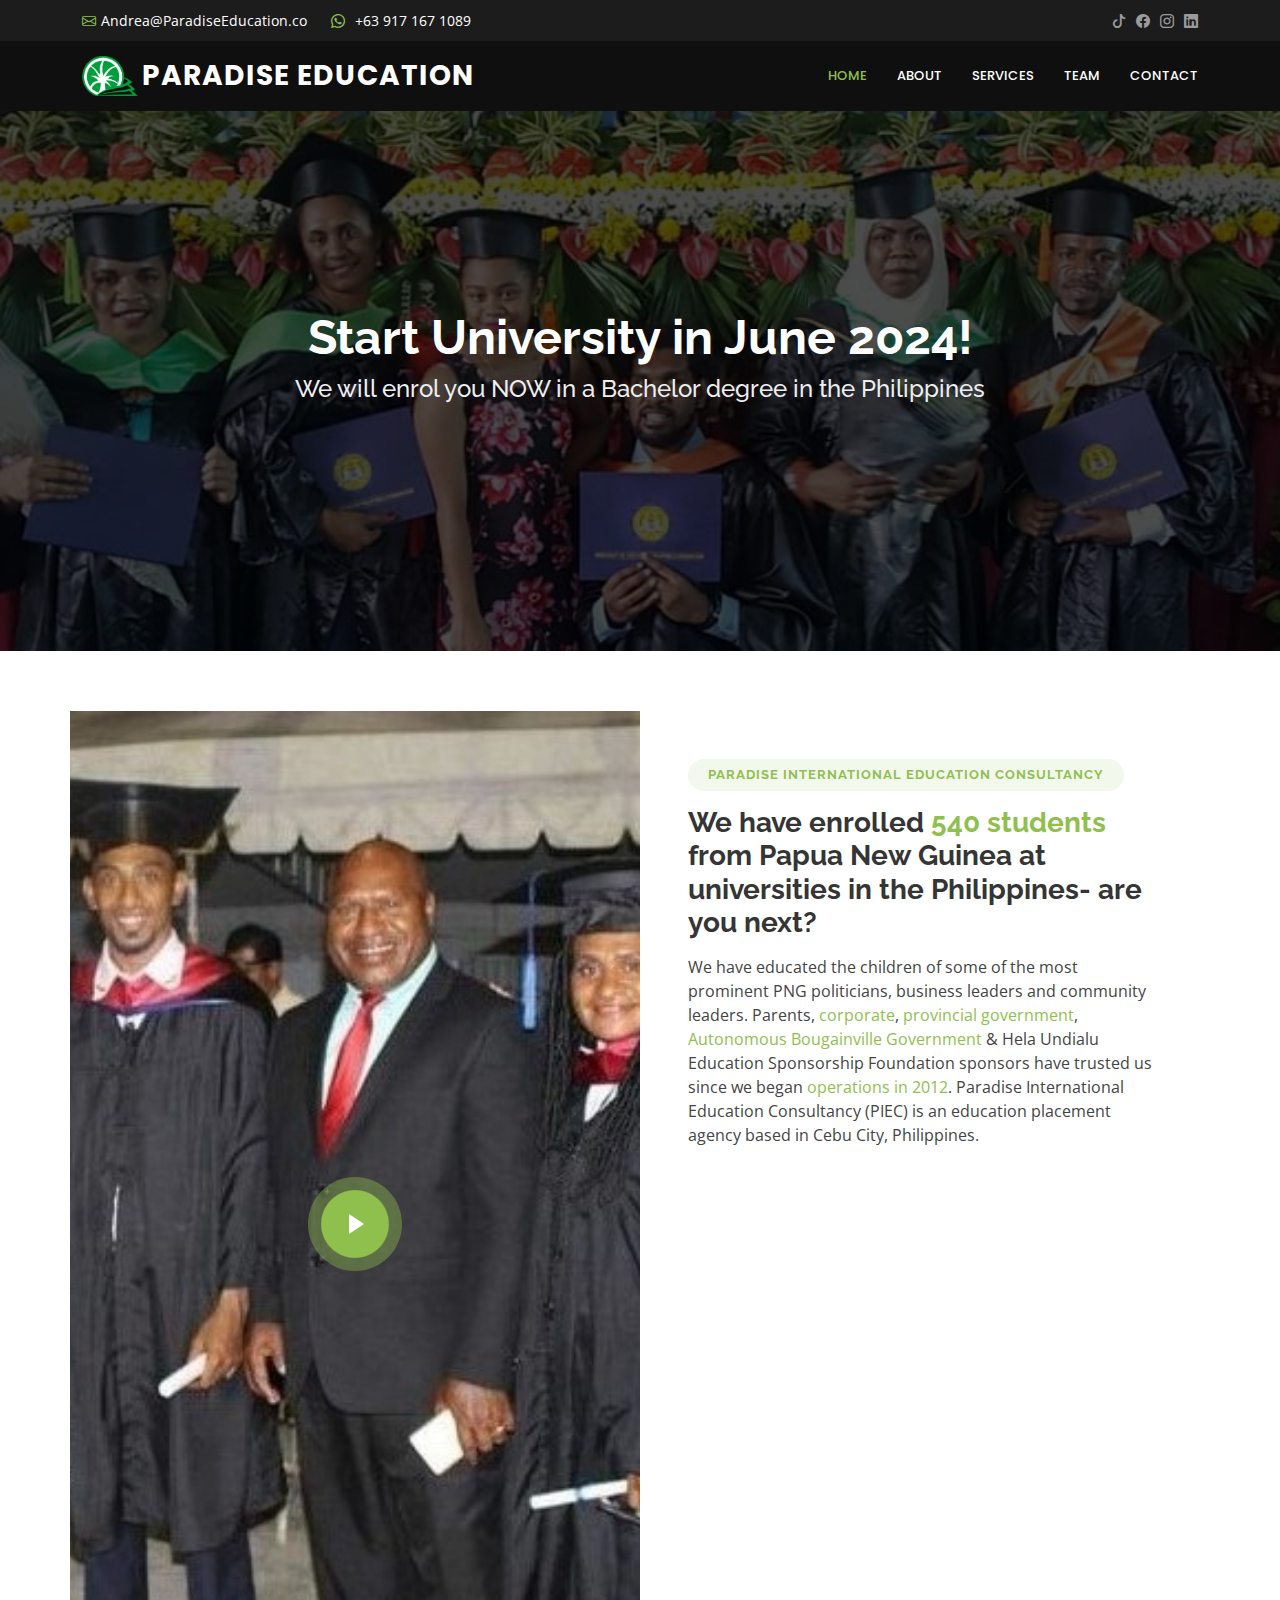
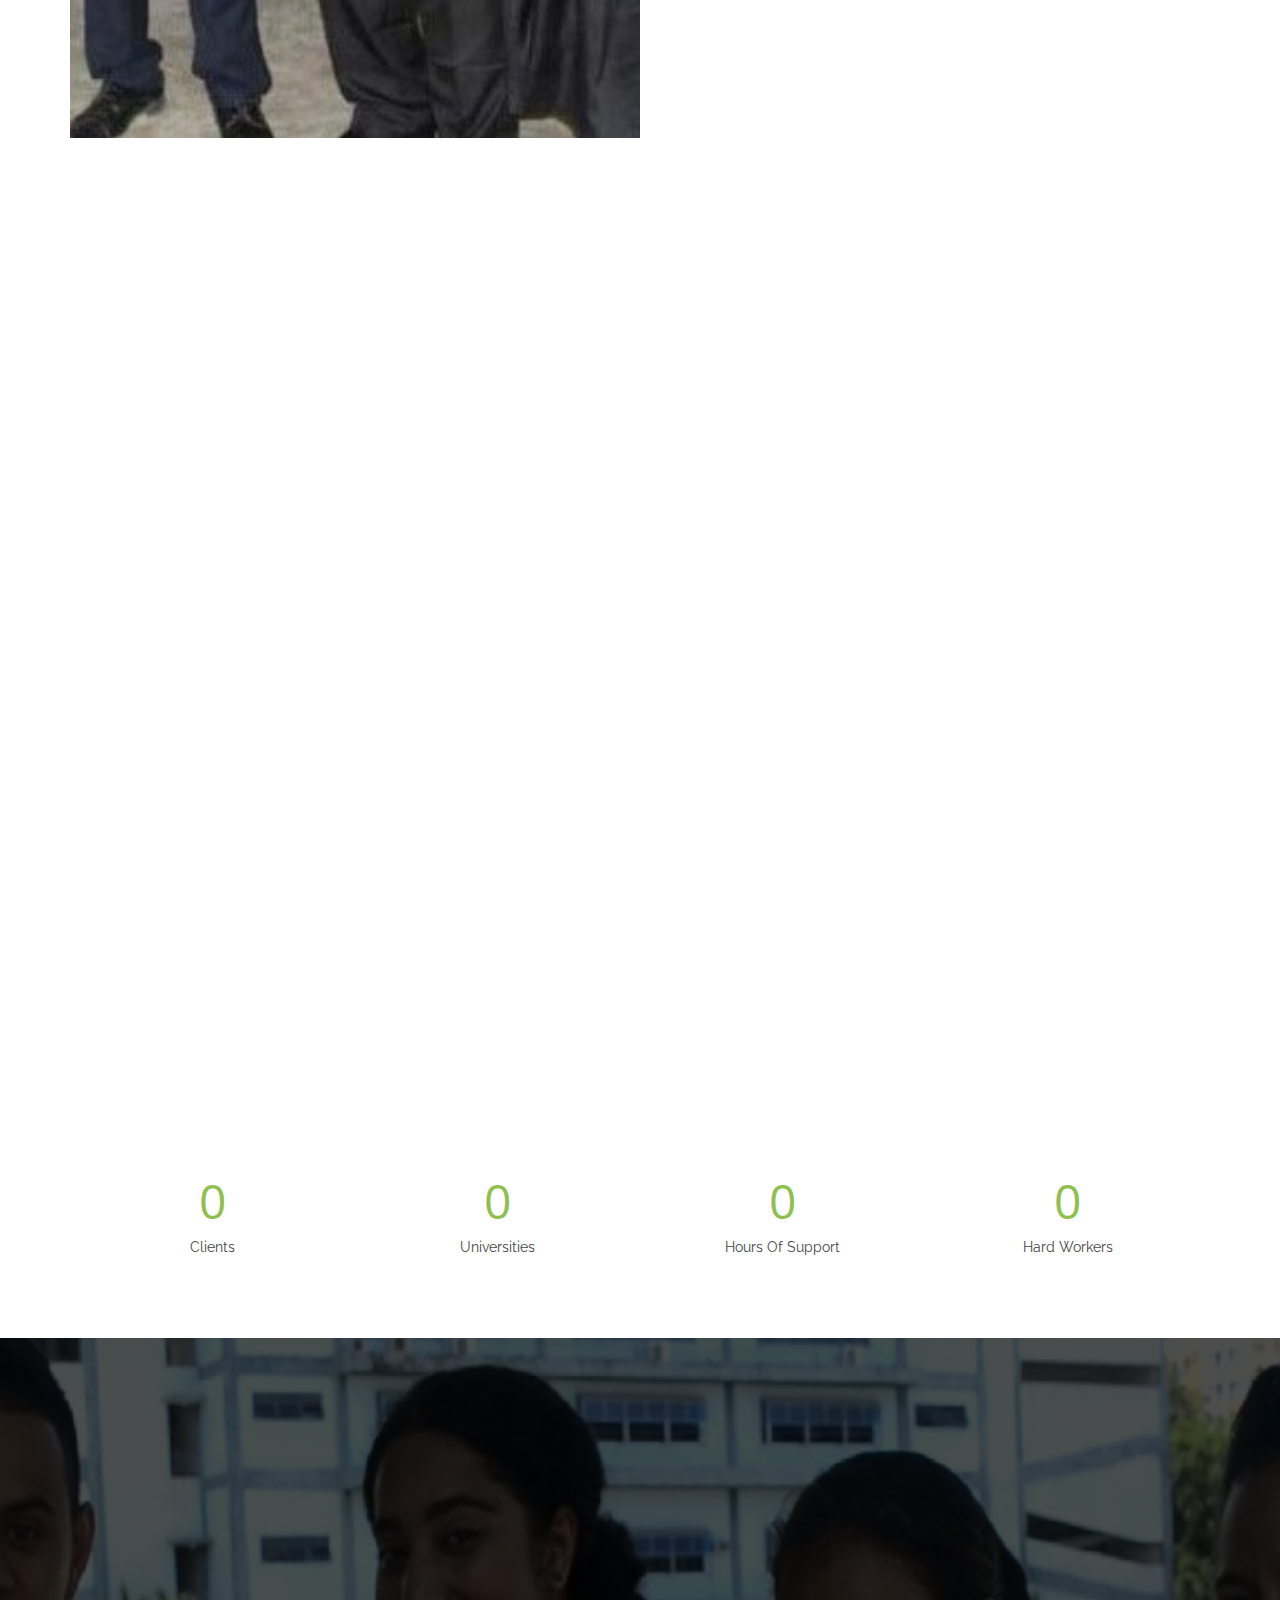
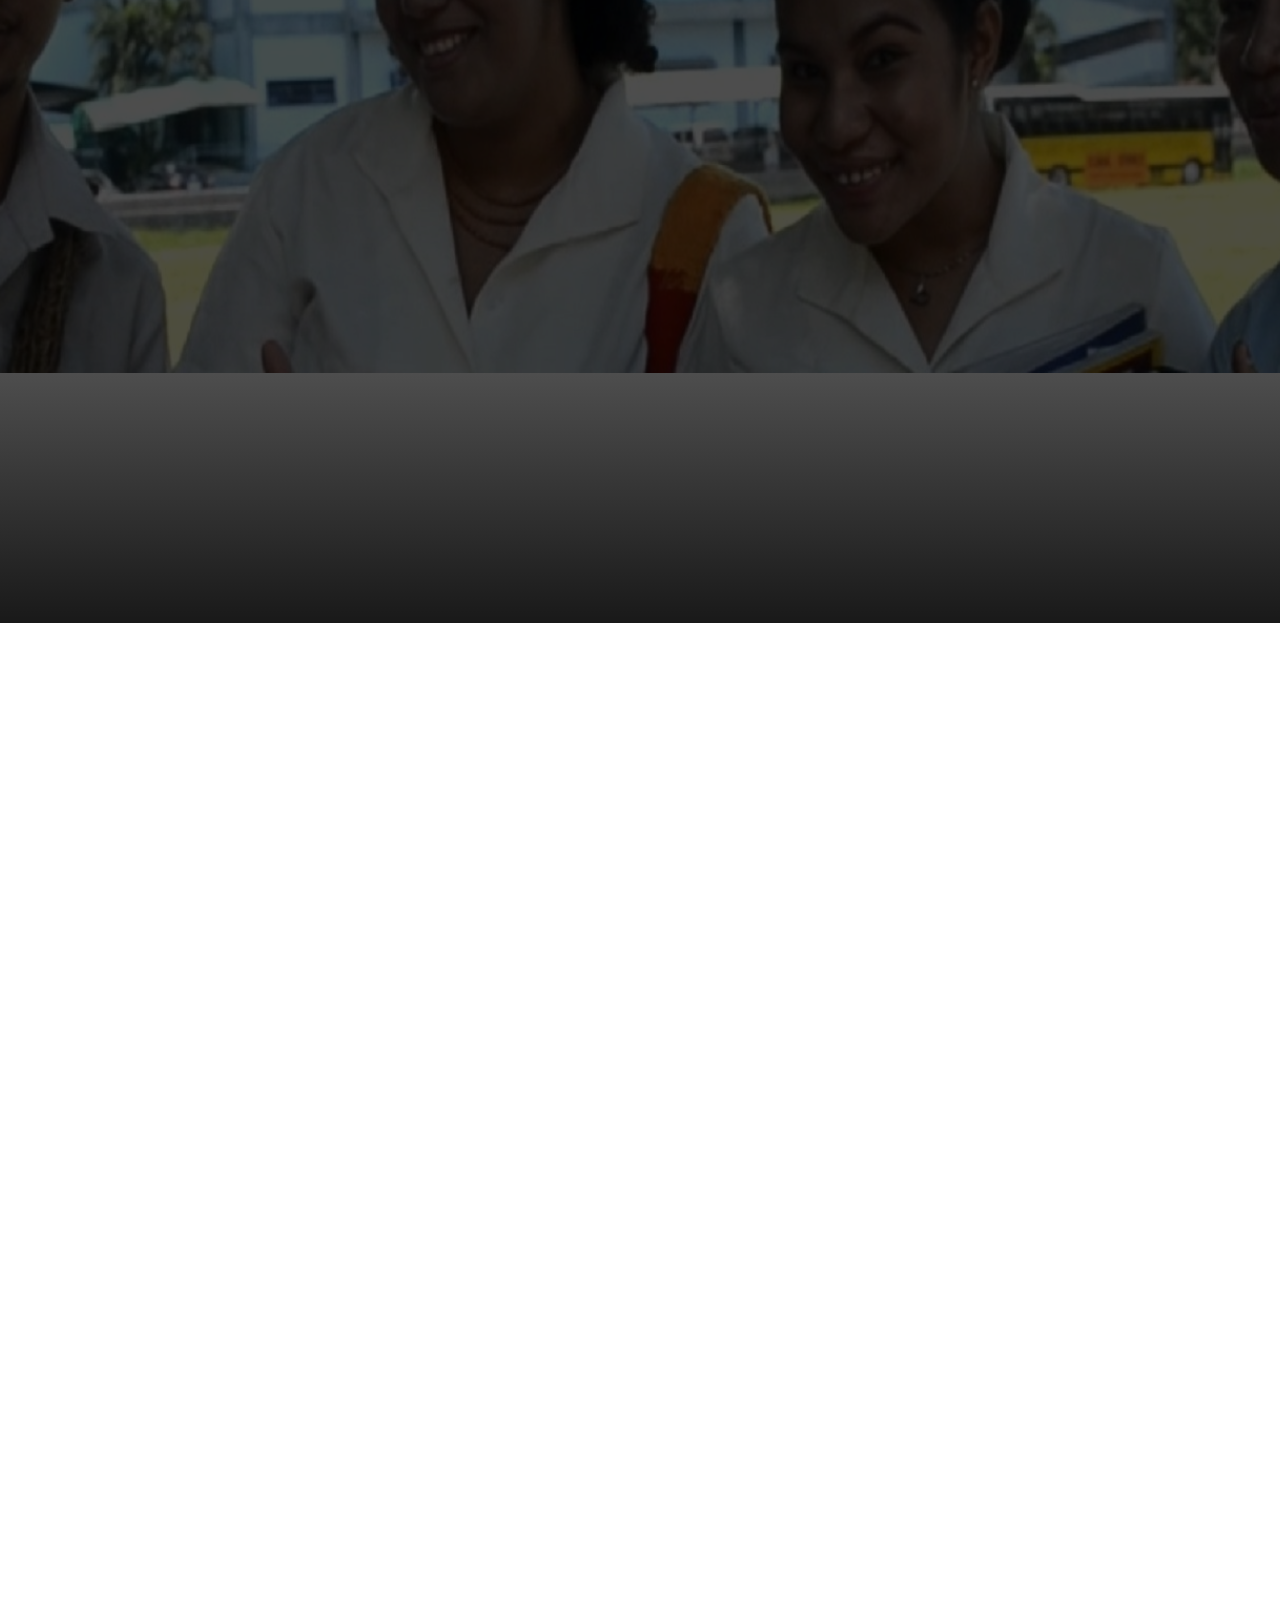
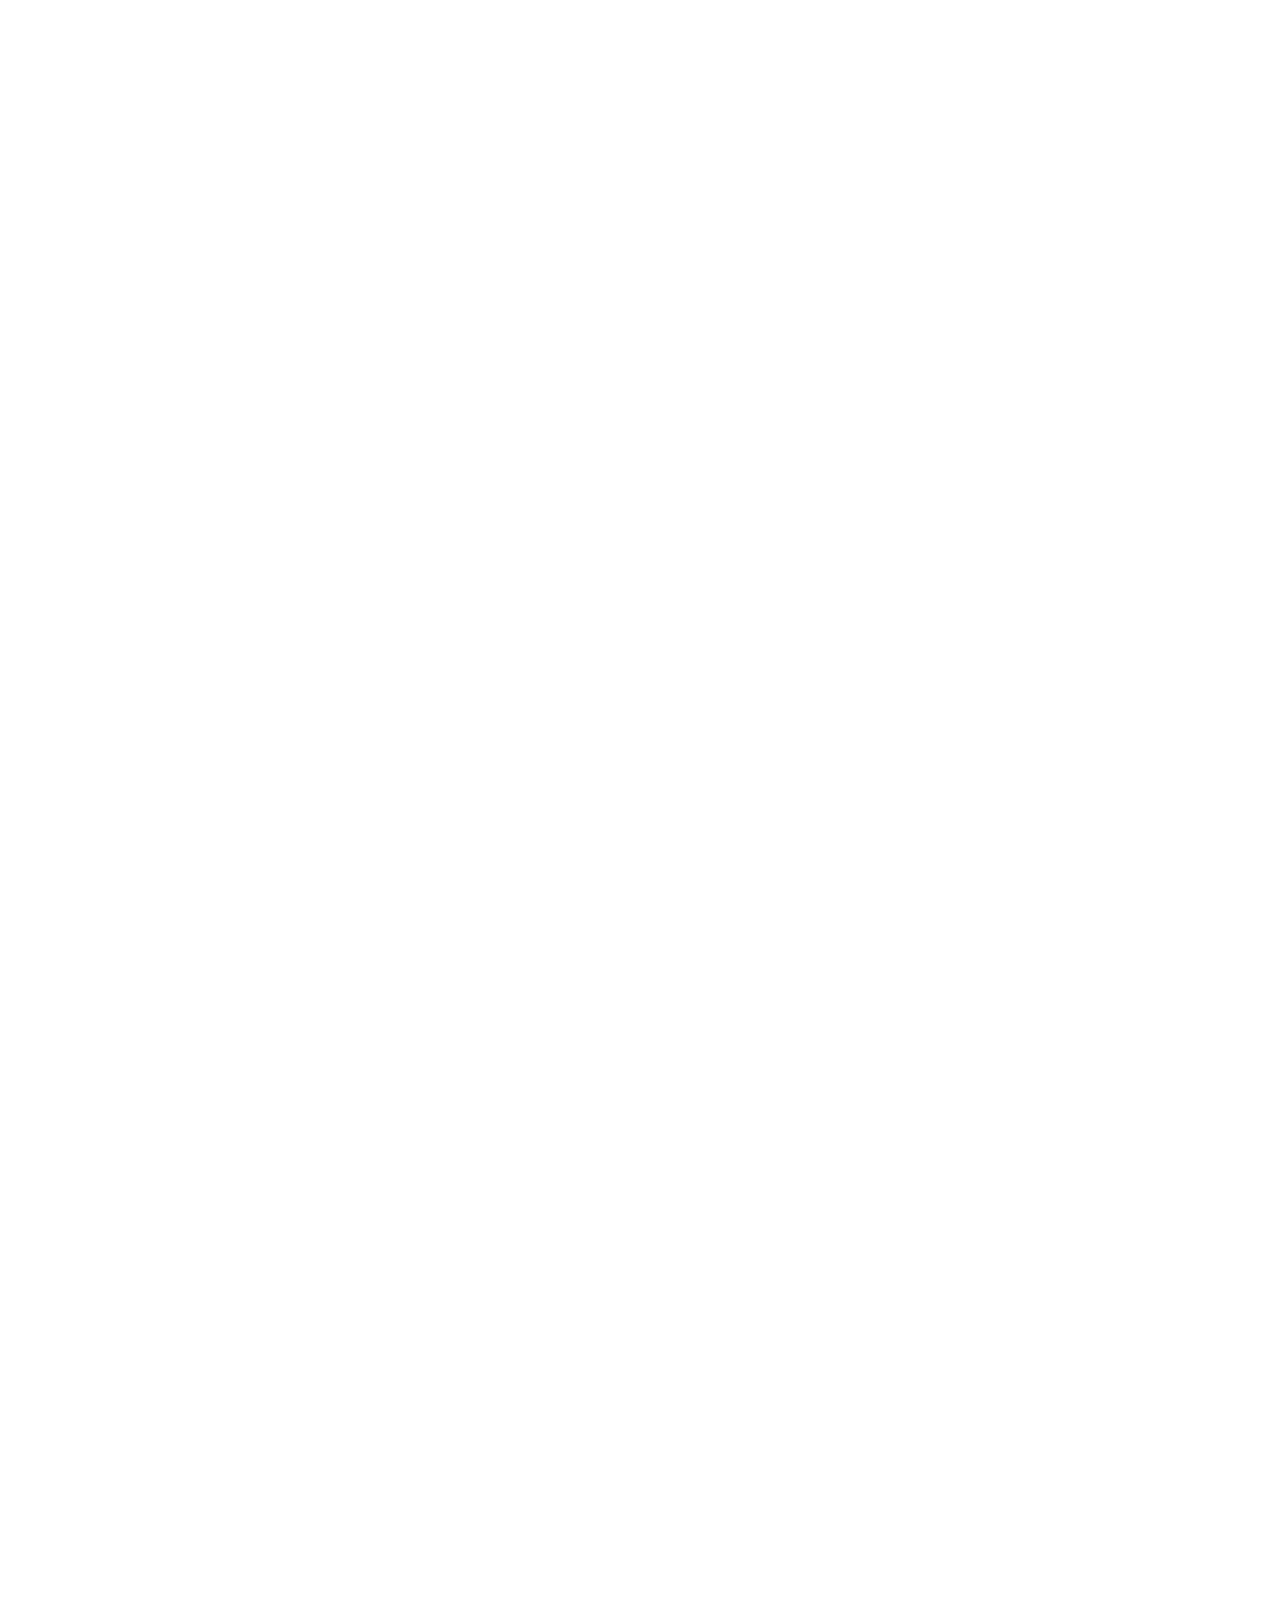
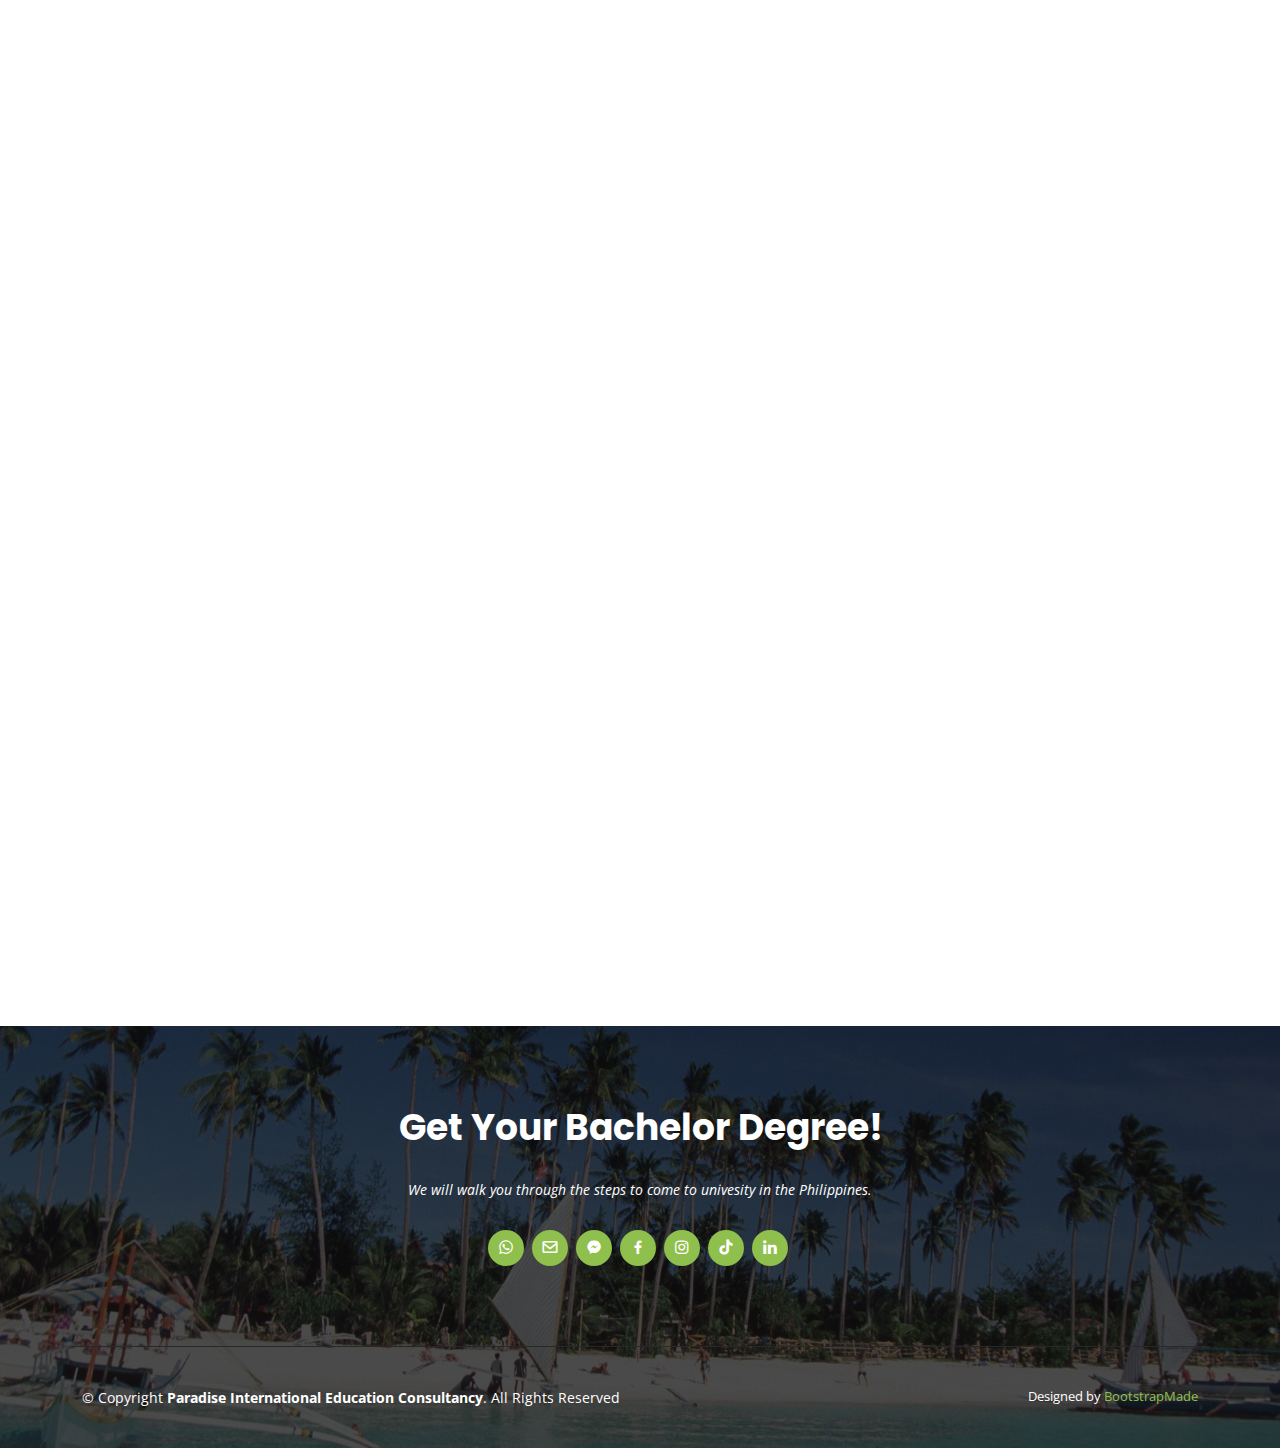
==== index.html @ 948581bc "Update hero copy" ====
<!DOCTYPE html>
<html lang="en">

<head>
  <meta charset="utf-8">
  <meta content="width=device-width, initial-scale=1.0" name="viewport">

  <title>Paradise Education</title>
  <meta content="" name="description">
  <meta content="" name="keywords">

  <!-- Favicons -->
  <link href="assets/img/favicon.ico" rel="icon">
  <link href="assets/img/apple-touch-icon.png" rel="apple-touch-icon">

  <!-- Google Fonts -->
  <link href="https://fonts.googleapis.com/css?family=Open+Sans:300,300i,400,400i,600,600i,700,700i|Raleway:300,300i,400,400i,500,500i,600,600i,700,700i|Poppins:300,300i,400,400i,500,500i,600,600i,700,700i" rel="stylesheet">

  <!-- Vendor CSS Files -->
  <link href="assets/vendor/aos/aos.css" rel="stylesheet">
  <link href="assets/vendor/bootstrap/css/bootstrap.min.css" rel="stylesheet">
  <link href="assets/vendor/bootstrap-icons/bootstrap-icons.css" rel="stylesheet">
  <link href="assets/vendor/boxicons/css/boxicons.min.css" rel="stylesheet">
  <link href="assets/vendor/glightbox/css/glightbox.min.css" rel="stylesheet">
  <link href="assets/vendor/swiper/swiper-bundle.min.css" rel="stylesheet">

  <!-- Template Main CSS File -->
  <link href="assets/css/style.css" rel="stylesheet">

  <!-- Mailchimp popup form -->
  <script id="mcjs">!function(c,h,i,m,p){m=c.createElement(h),p=c.getElementsByTagName(h)[0],m.async=1,m.src=i,p.parentNode.insertBefore(m,p)}(document,"script","https://chimpstatic.com/mcjs-connected/js/users/a6adfe7d4dd0f47d124c0b783/9716450da64eae5ca91434e4d.js");
  </script>
  <!-- =======================================================
  * Template Name: Remember
  * Updated: Sep 18 2023 with Bootstrap v5.3.2
  * Template URL: https://bootstrapmade.com/remember-free-multipurpose-bootstrap-template/
  * Author: BootstrapMade.com
  * License: https://bootstrapmade.com/license/
  ======================================================== -->
</head>

<body>

  <!-- ======= Top Bar ======= -->
  <section id="topbar" class="d-flex align-items-center">
    <div class="container d-flex justify-content-center justify-content-md-between">
      <div class="contact-info d-flex align-items-center">
        <i class="bi bi-envelope d-flex align-items-center"><a href="mailto:andrea@paradiseeducation.com">Andrea@ParadiseEducation.co</a></i>
        <!-- <i class="bi bi-phone d-flex align-items-center ms-4"><span>+63 917 167 1089</span></i> -->
        <i class="bi bi-whatsapp d-flex align-items-center ms-4"><span><a href="https://wa.me/639171671089" target=”_blank”>+63 917 167 1089</a></span></i>
      </div>
      <div class="social-links d-none d-md-flex align-items-center">
        <a href="https://www.tiktok.com/@paradiseeducation" class="tiktok"><i class="bi bi-tiktok"></i></a>
        <a href="https://web.facebook.com/ParadiseEducation.co/" class="facebook"><i class="bi bi-facebook"></i></a>
        <a href="https://www.instagram.com/paradiseeduc/" class="instagram"><i class="bi bi-instagram"></i></a>
        <a href="https://www.linkedin.com/company/paradiseeduc" class="linkedin"><i class="bi bi-linkedin"></i></i></a>
      </div>
    </div>
  </section>

  <!-- ======= Header ======= -->
  <header id="header" class="d-flex align-items-center">
    <div class="container d-flex justify-content-between">

      <div class="logo">
        <img src="assets/img/logo.png" alt="Paradise Education logo" style="display:inline" class="img-fluid">
        <h1 class="text-light align-middle" style="display:inline"><a href="index.html">PARADISE EDUCATION</a></h1>
        <!-- Uncomment below if you prefer to use an image logo -->
      </div>

      <nav id="navbar" class="navbar">
        <ul>
          <li><a class="nav-link scrollto active" href="#hero">Home</a></li>
          <li><a class="nav-link scrollto" href="#about">About</a></li>
          <li><a class="nav-link scrollto" href="#services">Services</a></li>
          <!-- <li><a class="nav-link scrollto " href="#faq">FAQ</a></li> -->
          <li><a class="nav-link scrollto" href="#team">Team</a></li>
          <!-- <li class="dropdown"><a href="#"><span>Drop Down</span> <i class="bi bi-chevron-down"></i></a>
            <ul>
              <li><a href="#">Drop Down 1</a></li>
              <li class="dropdown"><a href="#"><span>Deep Drop Down</span> <i class="bi bi-chevron-right"></i></a>
                <ul>
                  <li><a href="#">Deep Drop Down 1</a></li>
                  <li><a href="#">Deep Drop Down 2</a></li>
                  <li><a href="#">Deep Drop Down 3</a></li>
                  <li><a href="#">Deep Drop Down 4</a></li>
                  <li><a href="#">Deep Drop Down 5</a></li>
                </ul>
              </li>
              <li><a href="#">Drop Down 2</a></li>
              <li><a href="#">Drop Down 3</a></li>
              <li><a href="#">Drop Down 4</a></li>
            </ul>
          </li> -->
          <li><a class="nav-link scrollto" href="#contact">Contact</a></li>
        </ul>
        <i class="bi bi-list mobile-nav-toggle"></i>
      </nav>
      <!-- .navbar -->

    </div>
  </header>
  <!-- End Header -->

  <!-- ======= Hero Section ======= -->
  <section id="hero">
    <div class="hero-container" data-aos="fade-up">
      <h1>Start University in June 2024!</h1>
      <h2>We will enrol you NOW in a Bachelor degree in the Philippines</h2>
      <!-- <a href="#about" class="btn-get-started scrollto">Register Now</a> -->
    </div>
  </section>
  <!-- End Hero -->


  <main id="main">

  <!-- MAILCHIMP sign up form -->
  <!-- <div id="mc_embed_shell">
    <link href="//cdn-images.mailchimp.com/embedcode/classic-061523.css" rel="stylesheet" type="text/css">
<style type="text/css">
  form {
  text-align: center;
}
      #mc_embed_signup{background:#fff; false;clear:left; font:14px Helvetica,Arial,sans-serif; width: 600px;}
      /* Add your own Mailchimp form style overrides in your site stylesheet or in this style block.
         We recommend moving this block and the preceding CSS link to the HEAD of your HTML file. */
</style>
<div id="mc_embed_signup">
  <form action="https://paradiseeducation.us10.list-manage.com/subscribe/post?u=a6adfe7d4dd0f47d124c0b783&amp;id=db0ddec3cd&amp;f_id=009ee8e5f0" method="post" id="mc-embedded-subscribe-form" name="mc-embedded-subscribe-form" class="validate" target="_blank">
      <div id="mc_embed_signup_scroll"><h2>I want to go to university in the Philippines</h2>
          <div class="indicates-required"><span class="asterisk">*</span> indicates required</div>
          <div class="mc-field-group"><label for="mce-EMAIL">Email Address <span class="asterisk">*</span></label><input type="email" name="EMAIL" class="required email" id="mce-EMAIL" required="" value=""><span id="mce-EMAIL-HELPERTEXT" class="helper_text"></span></div><div class="mc-field-group"><label for="mce-FNAME">First Name </label><input type="text" name="FNAME" class=" text" id="mce-FNAME" value=""></div>
      <div id="mce-responses" class="clear foot">
          <div class="response" id="mce-error-response" style="display: none;"></div>
          <div class="response" id="mce-success-response" style="display: none;"></div>
      </div>
  <div aria-hidden="true" style="position: absolute; left: -5000px;">
      /* real people should not fill this in and expect good things - do not remove this or risk form bot signups */
      <input type="text" name="b_a6adfe7d4dd0f47d124c0b783_db0ddec3cd" tabindex="-1" value="">
  </div>
      <div class="optionalParent">
          <div class="clear foot">
              <input type="submit" name="subscribe" id="mc-embedded-subscribe" class="button" value="Subscribe">
              <p style="margin: 0px auto;"><a href="http://eepurl.com/iKLIgQ" title="Mailchimp - email marketing made easy and fun"><span style="display: inline-block; background-color: transparent; border-radius: 4px;"><img class="refferal_badge" src="https://digitalasset.intuit.com/render/content/dam/intuit/mc-fe/en_us/images/intuit-mc-rewards-text-dark.svg" alt="Intuit Mailchimp" style="width: 220px; height: 40px; display: flex; padding: 2px 0px; justify-content: center; align-items: center;"></span></a></p>
          </div>
      </div>
  </div>
</form>
</div>
<script type="text/javascript" src="//s3.amazonaws.com/downloads.mailchimp.com/js/mc-validate.js"></script><script type="text/javascript">(function($) {window.fnames = new Array(); window.ftypes = new Array();fnames[0]='EMAIL';ftypes[0]='email';fnames[1]='FNAME';ftypes[1]='text';fnames[2]='LNAME';ftypes[2]='text';fnames[3]='ADDRESS';ftypes[3]='address';fnames[4]='PHONE';ftypes[4]='phone';fnames[5]='BIRTHDAY';ftypes[5]='birthday';}(jQuery));var $mcj = jQuery.noConflict(true);</script></div> -->

    <!-- ======= End mailchimp form Section ======= -->

    <!-- ======= About Section ======= -->
    <section id="about" class="about">
      <div class="container">

        <div class="row">
          <div class="col-xl-6 col-lg-6 video-box d-flex justify-content-center align-items-stretch" data-aos="zoom-in">
            <a href="https://youtu.be/ModH37Cm3s8?si=7m5EpWVh72CVLqs2" class="venobox play-btn mb-4" data-vbtype="video" data-autoplay="true" target=”_blank”></a>
          </div>

          <div class="col-xl-6 col-lg-6 d-flex flex-column align-items-stretch justify-content-center py-5 px-lg-5">
            <div class="box-heading" data-aos="fade-up">
              <h4>Paradise International Education Consultancy</h4>
              <h3>We have enrolled <a href="https://www.thenational.com.pg/philippines-sees-three-year-high-in-png-students/" target="_blank">540 students</a> from Papua New Guinea at universities in the Philippines- are you next?</h3>
              <p>We have educated the children of some of the most prominent PNG politicians, business leaders and community leaders. 
                Parents, <a href="https://www.thenational.com.pg/mrdc-sponsors-student/" target="_blank">corporate</a>, <a href="https://www.thenational.com.pg/province-plans-to-sponsor-students-abroad/" target="_blank">provincial government</a>,
                <a href="https://www.thenational.com.pg/b%e2%80%99ville-students-look-to-cebu/" target="_blank">Autonomous Bougainville Government</a> & Hela Undialu Education Sponsorship Foundation sponsors have trusted us since we began <a href="https://www.thenational.com.pg/150-study-in-philippines/" target="_blank">operations in 2012</a>. 
                Paradise International Education Consultancy (PIEC) is an education placement agency based in Cebu City, Philippines. 
              </p>
            </div>

            <div class="icon-box" data-aos="fade-up">
              <div class="icon"><i class="bx bx-library"></i></div>
              <h4 class="title"><a href="">Enrollment</a></h4>
              <p class="description">We enrol students in universities in the Philippines for a world-class English language education in a country with one of the lowest costs of living in the world.
              </p>
            </div>

            <div class="icon-box" data-aos="fade-up" data-aos-delay="100">
              <div class="icon"><i class="bx bx-laptop"></i></div>
              <h4 class="title"><a href="">Extreme Value for Money</a></h4>
              <p class="description">Through our service, K39,000 can cover a year's tuition at a reputable university, food, board, uniform, school supplies, laptop, groceries, allowance, and our facilitation fee.</p>
            </div>

            <div class="icon-box" data-aos="fade-up" data-aos-delay="200">
              <div class="icon"><i class="bx bx-book-alt"></i></div>
              <h4 class="title"><a href="">We Hold Your Hand</a></h4>
              <p class="description">
                We walk you through all steps from getting passport, visa, flights, enrollment, dorm and we even run an incredible orientation program to prepare our clients for university life in a new country!
              </p>
            </div>

          </div>
        </div>

      </div>
    </section>
    <!-- End About Section -->


        <!-- ======= Why Us Section ======= -->
        <section id="why-us" class="why-us">
          <div class="container">
    
            <div class="section-title" data-aos="zoom-in">
              <!-- <h2>Why Us</h2> -->
              <h3>Why you should <span>choose us</span></h3>
              <p>We created this industry in Papua New Guinea in 2012, have been featured on national evening news on EMTV, countless times in the national newspapers 
                "<a href="https://www.thenational.com.pg/philippines-sees-three-year-high-in-png-students/" target="_blank">The National</a>" & "Post Courier", and toured the Highlands with the Department of Education in 2014. 
                We have educated the children of some of the most prominent PNG politicians, business leaders and community leaders. 
                
              </p>
            </div>
    
            <div class="row">
    
              <div class="col-lg-4">
                <div class="box" data-aos="fade-up">
                  <span>01</span>
                  <h4>Trusted</h4>
                  <p>
                    We have managed funds from <a href="https://www.thenational.com.pg/province-plans-to-sponsor-students-abroad/" target="_blank"> provincial governments</a>, members of parliament, 
                    Hela Undialu Education Sponsorship Foundation, Autonomous Region of <a href="https://www.thenational.com.pg/b%e2%80%99ville-students-look-to-cebu/" target="_blank">Bougainville government</a> subsidies, 
                    Mineral Resources Development Company (<a href="https://www.thenational.com.pg/mrdc-sponsors-student/" target="_blank">MRDC</a>) and corporate sponsors from Lae and Port Moresby.
                    We have helped 540 sets of parents enrol their children in the Philippines.
                  </p>
                </div>
              </div>
    
              <div class="col-lg-4 mt-4 mt-lg-0">
                <div class="box" data-aos="fade-up" data-aos-delay="100">
                  <span>02</span>
                  <h4>Family</h4>
                  <p>The family of our founder, Jensen, migrated to Papua New Guinea in the 1890s and are devoted to service to the country. 
                  Jensen's father, Joseph Chow MBE, built schools and churches in Milne Bay in the 1970s and provided full <a href="https://www.thenational.com.pg/former-priest-sets-up-scholarship/" target="_blank">scholarships</a> to the Philippines.  
                  Jensen's late uncle, Sir <a href="https://www.postcourier.com.pg/pm-pays-tribute-to-late-sir-henry-chow/" target="_blank">Henry Chow</a>, was the longest serving Chairman of the National Research Institute 
                  and was mayor of Rabaul before independence. 
                  Jensen's cousins, <a href="https://www.postcourier.com.pg/no-more-additional-franchises-to-digicel-cup/" target="_blank">Adrian</a>, serves as the chairman of the National Rugby League comp, 
                  and <a href="https://www.postcourier.com.pg/pm-opens-new-fresh-produce-hq/">Fabian</a> is the chairman of Fresh Produce Development Authority.
                </p>
                </div>
              </div>
    
              <div class="col-lg-4 mt-4 mt-lg-0" data-aos="fade-up" data-aos-delay="200">
                <div class="box">
                  <span>03</span>
                  <h4>Stability, Vision & Understanding</h4>
                  <p>We are the leader in this industry. PIEC is the longest running education placement agency in Papua New Guinea. 
                  Our vision is a PNG citizenry educated holistically who will become our future leaders. Our students learn outside the classroom through:
                  <ul>
                    <li> <a href="https://www.thenational.com.pg/giving-to-philippines-street-kids/" target="_blank">community service</a>,</li>
                    <li><a href="https://www.thenational.com.pg/student-writes-essay-on-poverty/" target="_blank">essay writing</a> 
                  and critial thinking,</li> 
                    <li><a href="https://www.thenational.com.pg/kaupa-stars-in-cebu-cup-tourney/" target="_blank">sport</a>,</li>
                    <li><a href="https://www.thenational.com.pg/students-go-outdoors-to-discover-inner-self/" target="_blank">exploring nature</a>,</li> 
                    <li>developing leadership and public speaking skills through participating in <a href="https://www.thenational.com.pg/png-student-enters-pageant-in-philippines/" target="_blank">university life</a>, clubs and associations.
                    </li>
                    </p>
                  </ul>
                </div>
              </div>
    
            </div>
    
          </div>
        </section>
        <!-- End Why Us Section -->
    
        <!-- ======= Counts Section ======= -->
        <section id="counts" class="counts">
          <div class="container">
    
            <div class="row counters">
    
              <div class="col-lg-3 col-6 text-center">
                <span data-purecounter-start="0" data-purecounter-end="549" data-purecounter-duration="1" class="purecounter"></span>
                <p>Clients</p>
              </div>
    
              <div class="col-lg-3 col-6 text-center">
                <span data-purecounter-start="0" data-purecounter-end="14" data-purecounter-duration="1" class="purecounter"></span>
                <p>Universities</p>
              </div>
    
              <div class="col-lg-3 col-6 text-center">
                <span data-purecounter-start="0" data-purecounter-end="29463" data-purecounter-duration="1" class="purecounter"></span>
                <p>Hours Of Support</p>
              </div>
    
              <div class="col-lg-3 col-6 text-center">
                <span data-purecounter-start="0" data-purecounter-end="38" data-purecounter-duration="1" class="purecounter"></span>
                <p>Hard Workers</p>
              </div>
    
            </div>
    
          </div>
        </section>
        <!-- End Counts Section -->

                
    <!-- ======= Testimonials Section ======= -->
    <section id="testimonials" class="testimonials">
      <div class="container">

        <div class="testimonials-slider swiper" data-aos="fade-up" data-aos-delay="150">
          <div class="swiper-wrapper">

            <div class="swiper-slide">
              <div class="testimonial-item">
                <img src="assets/img/testimonials/testimonials-1.jpg" class="testimonial-img" alt="">
                <h3>Biabe Ramond Ewe</h3>
                <h4>3rd Year Business student- 
                  <br>University of Southern Philippines Foundation
                  <br>
                  Ereiba Ward 1 North Koroba LLG, Hela</h4>
                <p>
                  <i class="bx bxs-quote-alt-left quote-icon-left"></i>
                  "Studying abroad in Cebu City, Philippines was the best experience of my life and was worth every penny I saved and spent for it. Spending time with and getting to know many of the locals was the best part of my life experience.
                  <br>
                  I went under Pacific International Education Consultancy and am grateful for the valuable services PIEC provided for me. They became as part of my real family, in times of school fee registration, visa extension, managing our school fees and my entire life in Cebu City. Good or bad times they were at my side to save my life.
                  <br>
                  I strongly encourage my fellow country mates to study abroad because it is one of the most valuable things you can do in your young professional life. If you choose to study abroad, the most important advice I would give is to be open-minded, get to know as many locals, don't be afraid to ask questions and learn as much as you can.
                  <i class="bx bxs-quote-alt-right quote-icon-right"></i>
                </p>
              </div>
            </div><!-- End testimonial item -->

            <div class="swiper-slide">
              <div class="testimonial-item">
                <img src="assets/img/testimonials/testimonials-2.jpg" class="testimonial-img" alt="">
                <h3>Brenda Balagawi</h3>
                <h4>Graduate- Masters of Environmental Science 
                  <br>from University of San Carlos  </h4>
                <h4>East Sepik Province </h4>
                <p>
                  <i class="bx bxs-quote-alt-left quote-icon-left"></i>
                  PIEC assisted me in everything from when I started off the journey in Port Moresby right through to me getting settling into Cebu City.
                  <br>
                  I had a feeling of satisfaction when I graduated from
the University of San Carlos. Having a Master’s Degree comes with a lot
of opportunities for careers in different organizations and also an
opportunity to be self-employed in my profession.
<br>
So if you are a Grade 12 student or anyone wishing to do Postgraduate
studies like what I did and who wishes to take up studies in the
Philippines on any course of your choice, I recommend you consult PIEC
to facilitate your travel and other arrangement to get you settled in a
new place and you can be ready for studies.
                  <i class="bx bxs-quote-alt-right quote-icon-right"></i>
                </p>
              </div>
            </div><!-- End testimonial item -->

            <div class="swiper-slide">
              <div class="testimonial-item">
                <img src="assets/img/testimonials/testimonials-3.jpg" class="testimonial-img" alt="">
                <h3>Yanson Poro </h3>
                <h4>Graduate- Bachelor of Business
                  <br>
                  University of Southen Philippines Foundation
                <br>Wabag</h4>
                <p>
                  <i class="bx bxs-quote-alt-left quote-icon-left"></i>
                  PIEC helps students to further their education at well recognized, acredited universities in Philippines 
                  <br>
                  I liked Cebu a lot because of the very low cost of living, and the people there are very friendly. The city a provides most conducive environment for foreigners to live and study.
                  <br>
                  Good luck on your journey to becoming a degree holder. Take one step at a time with PIEC, make good choices and study hard. 
<i class="bx bxs-quote-alt-right quote-icon-right"></i>
                </p>
              </div>
            </div>
            <!-- End testimonial item -->

            <div class="swiper-slide">
              <div class="testimonial-item">
                <img src="assets/img/testimonials/testimonials-4.jpg" class="testimonial-img" alt="">
                <h3>Joraq Yanis</h3>
                <h4>Mechanical Engineer
                  <br>Graduate- Bachelor of Mechanical Engineering
                </h4>
                <p>
                  <i class="bx bxs-quote-alt-left quote-icon-left"></i>
                  Mr. Jensen Chow is an outstanding person and a great mentor, highlighting the importance of education, and that Education is the key to greatness. I was particularly impressed with the services provided by Jensen and his staff over in PIEC—and their ability to handle even the toughest clients/ students effortlessly and effectively.
                  <br>
                  I have been with PIEC for 6 years and has successfully graduated under their care and now my younger sister has joined the PIEC family too.
                  <i class="bx bxs-quote-alt-right quote-icon-right"></i>
                </p>
              </div>
            </div>
            <!-- End testimonial item -->

            
            <div class="swiper-slide">
              <div class="testimonial-item">
                <img src="assets/img/testimonials/testimonials-5.jpg" class="testimonial-img" alt="">
                <h3>Joshua Kasingu</h3>
                <h4>Graduate- Bachelor of Business Administration, Major in Management</h4>
                <p>
                  <i class="bx bxs-quote-alt-left quote-icon-left"></i>
                  I recommend foreigners who wish to study in the Philippines to apply through PIEC because the agency makes 
                  everything possible for a foreigner, from applying to university, accommodation, safety, transportation etc.... 
                  My experience with the agency was the best, at first I was afraid because I was traveling to another country 
                  and it was my first time. 
                  <br>
                  But when I landed in the Philippines, PIEC agents where there and 
                  they made me feel at home and that was the best moment- when I felt that I’m not alone, I have family here too hehe!
                  I had an awesome 4 years in the Philippines- PIEC enrolled me in University of Southern Philippines Foundation.
                  <i class="bx bxs-quote-alt-right quote-icon-right"></i>
                </p>
              </div>
            </div>
            <!-- End testimonial item -->

          </div>
          <div class="swiper-pagination"></div>
        </div>

      </div>
    </section>
    <!-- End Testimonials Section -->

    <!-- ======= Cta Section ======= -->
    <section id="cta" class="cta">
      <div class="container" data-aos="zoom-in">

        <div class="text-center">
          <h3>Join our live webinar this Week!</h3>
          <p>We will walk you through all the steps, answer all your questions and get you on your way to university in June 2024- 
          <br>join our live on Facebook, Instagram or TikTok!</p>

          <!-- <a class="cta-btn" href="#mc_embed_shell">Register Now</a> -->

          <div class="social-links">
            <a href="https://wa.me/639171671089" class="whatsapp"><i class="bx bxl-whatsapp"></i></a>
            <a href="mailto:andrea@paradiseeducation.com"><i class="bx bx-envelope"></i></a>
            <a href="https://m.me/paradiseeducation.co" class="messenger"  target=”_blank”><i class="bx bxl-messenger"></i></a>
            <a href="https://web.facebook.com/paradiseeducation.co" class="facebook"  target=”_blank”><i class="bx bxl-facebook"></i></a>
            <a href="https://www.instagram.com/paradiseeduc/" class="instagram"  target=”_blank”><i class="bx bxl-instagram"></i></a>
            <a href="https://www.tiktok.com/@paradiseeducation" class="tiktok"  target=”_blank”><i class="bx bxl-tiktok"></i></a>
            <a href="https://www.linkedin.com/company/paradiseeduc" class="linkedin" target=”_blank”><i class="bx bxl-linkedin"></i></a>
          </div>

        </div>

      </div>
    </section>
    <!-- End Cta Section -->

    <!-- ======= Services Section ======= -->
    <section id="services" class="services">
      <div class="container">

        <div class="section-title" data-aos="zoom-in">
          <!-- <h2>Services</h2> -->
          <h3>Our Awesome <span>Services</span></h3>
          <p>
            We start working for you before you leave home and don't stop until you are enrolled and 
            comfortable in your new dorm in Philippines.
          </p>
        </div>

        <div class="row">
          <div class="col-lg-4 col-md-6 d-flex align-items-stretch">
            <div class="icon-box" data-aos="zoom-in">
              <div class="icon"><i class="bx bx-support"></i></div>
              <h4><a href="">Pre-Departure</a></h4>
              <p>We hold your hand through the checklist of documents (certificates, transcripts, reports, clearances)
                and authentications needed to prepare before departure. </p>
            </div>
          </div>

          <div class="col-lg-4 col-md-6 d-flex align-items-stretch mt-4 mt-md-0">
            <div class="icon-box" data-aos="zoom-in" data-aos-delay="100">
              <div class="icon"><i class="bx bx-calendar"></i></div>
              <h4><a href="">Visa & Flights</a></h4>
              <p>We guide you how to apply for your visa and what flights to book and 
                what needs to be done before and on the day of travel.
                </p>
            </div>
          </div>

          <div class="col-lg-4 col-md-6 d-flex align-items-stretch mt-4 mt-lg-0">
            <div class="icon-box" data-aos="zoom-in" data-aos-delay="200">
              <div class="icon"><i class="bx bx-bus"></i></div>
              <h4><a href="">Airport Pickup</a></h4>
              <p>We pick you up when you arrive!</p>
            </div>
          </div>

          <div class="col-lg-4 col-md-6 d-flex align-items-stretch mt-4">
            <div class="icon-box" data-aos="zoom-in" data-aos-delay="300">
              <div class="icon"><i class="bx bx-book"></i></div>
              <h4><a href="">Enrollment</a></h4>
              <p>We guide you in selection of career, course and university. 
                Then we will take you to do entrance exams and enrollment. 
                We work with your university liaison officer to convert your visa to a student visa.
              </p>
            </div>
          </div>

          <div class="col-lg-4 col-md-6 d-flex align-items-stretch mt-4">
            <div class="icon-box" data-aos="zoom-in" data-aos-delay="400">
              <div class="icon"><i class="bx bx-bed"></i></div>
              <h4><a href="">Accommodation</a></h4>
              <p>We will organise your first stay in hotel, dormitory or apartment.</p>
            </div>
          </div>

          <div class="col-lg-4 col-md-6 d-flex align-items-stretch mt-4">
            <div class="icon-box" data-aos="zoom-in" data-aos-delay="500">
              <div class="icon"><i class="bx bx-slideshow"></i></div>
              <h4><a href="">Orientation</a></h4>
              <p>Our orientation program includes culture and traditions in your new setting, 
                study skills, dealing with culture shock, how to get around, how to do things on your own without us, 
              and connecting with other students, local and foreign. </p>
            </div>
          </div>

        </div>
      </div>
    </section>
    <!-- End Services Section -->
    
    <!-- ======= Team Section ======= -->
    <section id="team" class="team">
      <div class="container">

        <div class="section-title" data-aos="zoom-in">
          <h2>Team</h2>
          <h3>Our Hard Working <span>Team</span></h3>
          <p>
            Our founder, Jensen, comes from a family of educators who have been in Papua New Guinea for 6 generations and have made significant contributions to the building of the nation. 
            Jensen's father, Joseph Chow, while a Catholic priest, set up schools and medical centres and was a high school teacher in Milne Bay for 7 years. Jensen's grandfather, Gabriel Chow Ying Sing Yip, was the Treasurer of the Sacred Heart School in Rabaul. Jensen's Great Grandfather, Gabriel Chow Ying, was secretary and supervisor of the 1st Catholic Chinese School in Rabaul. The Chow family's contributions to PNG society have been recognized with a knighthood awarded to the late Sir Henry Chow who was Chairman of the National Research Institute, and an MBE was awarded to Joseph Chow.
          </p>
        </div>

        <div class="row">

          <div class="col-lg-4 col-md-6 d-flex align-items-stretch">
            <div class="member" data-aos="fade-up">
              <div class="member-img">
                <img src="assets/img/team/jensen.jpg" class="img-fluid" alt="">
                <div class="social">
                  <a href="https://twitter.com/jensodicta"><i class="bi bi-twitter"></i></a>
                  <a href="https://web.facebook.com/jensen.sodicta/"><i class="bi bi-facebook"></i></a>
                  <a href="https://www.instagram.com/jensenrex"><i class="bi bi-instagram"></i></a>
                  <a href="https://www.linkedin.com/in/jensodicta/"><i class="bi bi-linkedin"></i></a>
                </div>
              </div>
              <div class="member-info">
                <h4>Jensen Chow</h4>
                <span>Founder & Executive Consultant</span>
                <p>
                  <!-- Graduate of Master of Business Administration from Ateneo de Manila University, and Bachelor of Business and Bachelor of Laws from University of Technology, Sydney. -->
                  Jensen attended Murray International Primary School in Port Moresby. 
                  He went to St. Ignatius' College, Riverview, in Australia for high school and completed a Bachelor of Laws & Bachelor of Business at the University of Technology, Sydney, Australia. 
                  Jensen also completed the Ateneo-Regis MBA from Ateneo de Manila University. The Regis MBA is an accelerated executive program with a curriculum developed by two distinguished Jesuit higher-education institutions founded in the 1800s: The Ateneo de Manila University and Regis University of Denver, Colorado.
                </p>
              </div>
            </div>
          </div>

          <div class="col-lg-4 col-md-6 d-flex align-items-stretch">
            <div class="member" data-aos="fade-up" data-aos-delay="100">
              <div class="member-img">
                <img src="assets/img/team/andrea.jpg" class="img-fluid" alt="">
                <!-- <div class="social">
                  <a href=""><i class="bi bi-twitter"></i></a>
                  <a href=""><i class="bi bi-facebook"></i></a>
                  <a href=""><i class="bi bi-instagram"></i></a>
                  <a href=""><i class="bi bi-linkedin"></i></a>
                </div> -->
              </div>
              <div class="member-info">
                <h4>Andrea Bulu</h4>
                <span>Marketing Consultant</span>
                <p>"Hi, I'm Andrea. I’m from New Ireland and East New Britain. 
                  I completed my high school education at Lae Secondary School. 
                  I came to the Philippines in 2014 as a student through Paradise International Education Consultancy and I am still living here. I’d really like to help other students achieve their academic goals because I believe access to Education is important. 
                  PIEC provides a doorway, the student holds his key to a brighter future."</p>
              </div>
            </div>
          </div>

          <div class="col-lg-4 col-md-6 d-flex align-items-stretch">
            <div class="member" data-aos="fade-up" data-aos-delay="200">
              <div class="member-img">
                <img src="assets/img/team/lerma.jpg" class="img-fluid" alt="">
                <!-- <div class="social">
                  <a href=""><i class="bi bi-twitter"></i></a>
                  <a href=""><i class="bi bi-facebook"></i></a>
                  <a href=""><i class="bi bi-instagram"></i></a>
                  <a href=""><i class="bi bi-linkedin"></i></a>
                </div> -->
              </div>

              <div class="member-info">
                <h4>Lerma Lumio</h4>
                <span>Academic Consultant</span>
                <p>Masters of Guidance & Counseling, Professional Teacher, Licensed Real Estate Consultant</p>
                <p>Lerma has been with Paradise since 2013 and has enrolled all of our clients at education institutions around Philippines. 
                  She is a compassionate education professional with a deep understanding of learning, pedagogy, culture shock and adjusting to new environments. </p>
              </div>
            </div>
          </div>

          <!-- <div class="col-lg-3 col-md-6 d-flex align-items-stretch">
            <div class="member" data-aos="fade-up" data-aos-delay="300">
              <div class="member-img">
                <img src="assets/img/team/team-4.jpg" class="img-fluid" alt="">
                <div class="social">
                  <a href=""><i class="bi bi-twitter"></i></a>
                  <a href=""><i class="bi bi-facebook"></i></a>
                  <a href=""><i class="bi bi-instagram"></i></a>
                  <a href=""><i class="bi bi-linkedin"></i></a>
                </div>
              </div>
              <div class="member-info">
                <h4>Amanda Jepson</h4>
                <span>Accountant</span>
              </div>
            </div>
          </div> -->

        </div>

      </div>
    </section>
    <!-- End Team Section -->

    <!-- ======= Pricing Section ======= -->

    <!-- <section id="pricing" class="pricing">
      <div class="container">

        <div class="section-title" data-aos="zoom-in">
          <h2>Pricing</h2>
          <h3>Check our <span>Pricing</span></h3>
          <p>Ut possimus qui ut temporibus culpa velit eveniet modi omnis est adipisci expedita at voluptas atque vitae autem.</p>
        </div>

        <div class="row">

          <div class="col-lg-4 col-md-6">
            <div class="box" data-aos="zoom-in" data-aos-delay="200">
              <h3>Free</h3>
              <h4><sup>$</sup>0<span> / month</span></h4>
              <ul>
                <li>Aida dere</li>
                <li>Nec feugiat nisl</li>
                <li>Nulla at volutpat dola</li>
                <li class="na">Pharetra massa</li>
                <li class="na">Massa ultricies mi</li>
              </ul>
              <div class="btn-wrap">
                <a href="#" class="btn-buy">Buy Now</a>
              </div>
            </div>
          </div>

          <div class="col-lg-4 col-md-6 mt-4 mt-md-0">
            <div class="box recommended" data-aos="zoom-in" data-aos-delay="100">
              <span class="recommended-badge">Recommended</span>
              <h3>Business</h3>
              <h4><sup>$</sup>19<span> / month</span></h4>
              <ul>
                <li>Aida dere</li>
                <li>Nec feugiat nisl</li>
                <li>Nulla at volutpat dola</li>
                <li>Pharetra massa</li>
                <li class="na">Massa ultricies mi</li>
              </ul>
              <div class="btn-wrap">
                <a href="#" class="btn-buy">Buy Now</a>
              </div>
            </div>
          </div>

          <div class="col-lg-4 col-md-6 mt-4 mt-lg-0">
            <div class="box" data-aos="zoom-in" data-aos-delay="200">
              <h3>Developer</h3>
              <h4><sup>$</sup>29<span> / month</span></h4>
              <ul>
                <li>Aida dere</li>
                <li>Nec feugiat nisl</li>
                <li>Nulla at volutpat dola</li>
                <li>Pharetra massa</li>
                <li>Massa ultricies mi</li>
              </ul>
              <div class="btn-wrap">
                <a href="#" class="btn-buy">Buy Now</a>
              </div>
            </div>
          </div>

        </div>

      </div>
    </section> -->
    
    <!-- End Pricing Section -->

    <!-- ======= F.A.Q Section ======= -->
    <!-- <section id="faq" class="faq">
      <div class="container">

        <div class="section-title" data-aos="zoom-in">
          <h2>F.A.Q</h2>
          <h3>Frequently Asked <span>Questions</span></h3>
          <p>Ut possimus qui ut temporibus culpa velit eveniet modi omnis est adipisci expedita at voluptas atque vitae autem.</p>
        </div>

        <div class="faq-list">
          <ul>
            <li data-aos="fade-up">
              <i class="bx bx-help-circle icon-help"></i> <a data-bs-toggle="collapse" class="collapse" data-bs-target="#faq-list-1">Non consectetur a erat nam at lectus urna duis? <i class="bx bx-chevron-down icon-show"></i><i class="bx bx-chevron-up icon-close"></i></a>
              <div id="faq-list-1" class="collapse show" data-bs-parent=".faq-list">
                <p>
                  Feugiat pretium nibh ipsum consequat. Tempus iaculis urna id volutpat lacus laoreet non curabitur gravida. Venenatis lectus magna fringilla urna porttitor rhoncus dolor purus non.
                </p>
              </div>
            </li>

            <li data-aos="fade-up" data-aos-delay="100">
              <i class="bx bx-help-circle icon-help"></i> <a data-bs-toggle="collapse" data-bs-target="#faq-list-2" class="collapsed">Feugiat scelerisque varius morbi enim nunc? <i class="bx bx-chevron-down icon-show"></i><i class="bx bx-chevron-up icon-close"></i></a>
              <div id="faq-list-2" class="collapse" data-bs-parent=".faq-list">
                <p>
                  Dolor sit amet consectetur adipiscing elit pellentesque habitant morbi. Id interdum velit laoreet id donec ultrices. Fringilla phasellus faucibus scelerisque eleifend donec pretium. Est pellentesque elit ullamcorper dignissim. Mauris ultrices eros in cursus turpis massa tincidunt dui.
                </p>
              </div>
            </li>

            <li data-aos="fade-up" data-aos-delay="200">
              <i class="bx bx-help-circle icon-help"></i> <a data-bs-toggle="collapse" data-bs-target="#faq-list-3" class="collapsed">Dolor sit amet consectetur adipiscing elit? <i class="bx bx-chevron-down icon-show"></i><i class="bx bx-chevron-up icon-close"></i></a>
              <div id="faq-list-3" class="collapse" data-bs-parent=".faq-list">
                <p>
                  Eleifend mi in nulla posuere sollicitudin aliquam ultrices sagittis orci. Faucibus pulvinar elementum integer enim. Sem nulla pharetra diam sit amet nisl suscipit. Rutrum tellus pellentesque eu tincidunt. Lectus urna duis convallis convallis tellus. Urna molestie at elementum eu facilisis sed odio morbi quis
                </p>
              </div>
            </li>

            <li data-aos="fade-up" data-aos-delay="300">
              <i class="bx bx-help-circle icon-help"></i> <a data-bs-toggle="collapse" data-bs-target="#faq-list-4" class="collapsed">Tempus quam pellentesque nec nam aliquam sem et tortor consequat? <i class="bx bx-chevron-down icon-show"></i><i class="bx bx-chevron-up icon-close"></i></a>
              <div id="faq-list-4" class="collapse" data-bs-parent=".faq-list">
                <p>
                  Molestie a iaculis at erat pellentesque adipiscing commodo. Dignissim suspendisse in est ante in. Nunc vel risus commodo viverra maecenas accumsan. Sit amet nisl suscipit adipiscing bibendum est. Purus gravida quis blandit turpis cursus in.
                </p>
              </div>
            </li>

            <li data-aos="fade-up" data-aos-delay="400">
              <i class="bx bx-help-circle icon-help"></i> <a data-bs-toggle="collapse" data-bs-target="#faq-list-5" class="collapsed">Tortor vitae purus faucibus ornare. Varius vel pharetra vel turpis nunc eget lorem dolor? <i class="bx bx-chevron-down icon-show"></i><i class="bx bx-chevron-up icon-close"></i></a>
              <div id="faq-list-5" class="collapse" data-bs-parent=".faq-list">
                <p>
                  Laoreet sit amet cursus sit amet dictum sit amet justo. Mauris vitae ultricies leo integer malesuada nunc vel. Tincidunt eget nullam non nisi est sit amet. Turpis nunc eget lorem dolor sed. Ut venenatis tellus in metus vulputate eu scelerisque.
                </p>
              </div>
            </li>

          </ul>
        </div>

      </div>
    </section> -->
    <!-- End F.A.Q Section -->

    <!-- ======= Contact Section ======= -->
    <section id="contact" class="contact">
      <div class="container">

        <div class="section-title" data-aos="zoom-in">
          <!-- <h2>Contact</h2> -->
          <h3>Our <span>Contact</span> Details</h3>
          <p>
            Our office is in Cebu IT Park, a 27 hectare business district that is an Information Technology Special Economic Zone. 
            It is 550 metres from University of Southern Philippines Foundation and less than 5km from 8 of Cebu's 12 universities.
          </p>
        </div>

        <div>

          <iframe style="border:0; width: 100%; height: 270px;" src="https://www.google.com/maps/embed?pb=!1m18!1m12!1m3!1d3925.149914466738!2d123.90356451111437!3d10.32988528975046!2m3!1f0!2f0!3f0!3m2!1i1024!2i768!4f13.1!3m3!1m2!1s0x33a9992189a20877%3A0xc6e60e66e7b99494!2sKMC%20%7C%20Skyrise%204A%20%26%204B%20Coworking%20Space%2C%20Cebu%20IT%20Park!5e0!3m2!1sen!2sph!4v1697632275191!5m2!1sen!2sph" frameborder="0" allowfullscreen></iframe>
        </div>

        <div class="row mt-5">

          <div class="col-lg-4" data-aos="fade-right">
            <div class="info justify-content-center">
              <div class="address">
                <i class="bi bi-geo-alt"></i>
                <h4>Location:</h4>
                <p>17th Floor, SkyRise 4B, West Geonzon Street, 
                  <br>
                  Cebu IT Park, Cebu City, Philippines</p>
              </div>

              <div class="email">
                <i class="bi bi-envelope"></i>
                <h4>Email:</h4>
                <p><a href="mailto:andrea@paradiseeducation.com">Andrea@ParadiseEducation.co</a></p>
              </div>

              <div class="phone">
                <a href="https://wa.me/639171671089" target=”_blank”>
                <i class="bi bi-whatsapp"></i>
              </a>
                <h4>WeChat:</h4>
                <p>
                  <a href="https://wa.me/639171671089" target=”_blank”>+63 917 167 1089</a></p>
              </div>
              <!-- <div>
              <a aria-label="Chat on WhatsApp" href="https://wa.me/639171671089" target=”_blank”> <img alt="Chat on WhatsApp" src="assets/img/WhatsAppButtonGreenSmall.png" />
                <a />
              </div> -->
        </div>

          </div>

          <div class="col-lg-8 mt-5 mt-lg-0" data-aos="fade-left">
  <!-- MAILCHIMP sign up form -->
  <div id="mc_embed_shell">
    <link href="//cdn-images.mailchimp.com/embedcode/classic-061523.css" rel="stylesheet" type="text/css">
<style type="text/css">
  form {
  text-align: center;
}
      #mc_embed_signup{background:#fff; false;clear:left; font:14px Helvetica,Arial,sans-serif; width: 600px;}
      /* Add your own Mailchimp form style overrides in your site stylesheet or in this style block.
         We recommend moving this block and the preceding CSS link to the HEAD of your HTML file. */
</style>
<div id="mc_embed_signup">
  <form action="https://paradiseeducation.us10.list-manage.com/subscribe/post?u=a6adfe7d4dd0f47d124c0b783&amp;id=db0ddec3cd&amp;f_id=009ee8e5f0" method="post" id="mc-embedded-subscribe-form" name="mc-embedded-subscribe-form" class="validate" target="_blank">
      <div id="mc_embed_signup_scroll"><h2>I want to start university in June 2024!</h2>
          <div class="indicates-required"><span class="asterisk">*</span> indicates required</div>
          <div class="mc-field-group"><label for="mce-EMAIL">Email Address <span class="asterisk">*</span></label><input type="email" name="EMAIL" class="required email" id="mce-EMAIL" required="" value=""><span id="mce-EMAIL-HELPERTEXT" class="helper_text"></span></div><div class="mc-field-group"><label for="mce-FNAME">First Name </label><input type="text" name="FNAME" class=" text" id="mce-FNAME" value=""></div>
      <div id="mce-responses" class="clear foot">
          <div class="response" id="mce-error-response" style="display: none;"></div>
          <div class="response" id="mce-success-response" style="display: none;"></div>
      </div>
  <div aria-hidden="true" style="position: absolute; left: -5000px;">
      /* real people should not fill this in and expect good things - do not remove this or risk form bot signups */
      <input type="text" name="b_a6adfe7d4dd0f47d124c0b783_db0ddec3cd" tabindex="-1" value="">
  </div>
      <div class="optionalParent">
          <div class="clear foot">
              <input type="submit" name="subscribe" id="mc-embedded-subscribe" class="button" value="Contact Me">
              <p style="margin: 0px auto;"><a href="http://eepurl.com/iKLIgQ" title="Mailchimp - email marketing made easy and fun">
                <span style="display: inline-block; background-color: transparent; border-radius: 4px;">
                <img class="refferal_badge" src="https://digitalasset.intuit.com/render/content/dam/intuit/mc-fe/en_us/images/intuit-mc-rewards-text-dark.svg" alt="Intuit Mailchimp" style="width: 220px; height: 40px; display: flex; padding: 2px 0px; justify-content: center; align-items: center;"></span></a>
                </p>
          </div>
      </div>
  </div>
</form>
</div>
<script type="text/javascript" src="//s3.amazonaws.com/downloads.mailchimp.com/js/mc-validate.js"></script><script type="text/javascript">(function($) {window.fnames = new Array(); window.ftypes = new Array();fnames[0]='EMAIL';ftypes[0]='email';fnames[1]='FNAME';ftypes[1]='text';fnames[2]='LNAME';ftypes[2]='text';fnames[3]='ADDRESS';ftypes[3]='address';fnames[4]='PHONE';ftypes[4]='phone';fnames[5]='BIRTHDAY';ftypes[5]='birthday';}(jQuery));var $mcj = jQuery.noConflict(true);</script></div>

    <!-- ======= End mailchimp form Section ======= -->


          </div>

        </div>

      </div>
    </section><!-- End Contact Section -->

  </main><!-- End #main -->

  <!-- ======= Footer ======= -->
  <footer id="footer">

    <div class="footer-top">

      <div class="container">

        <div class="row  justify-content-center">
          <div class="col-lg-6">
            <h3>Get Your Bachelor Degree!</h3>
            <p>We will walk you through the steps to come to univesity in the Philippines.</p>
          </div>
        </div>
<!-- 
        <div class="row footer-newsletter justify-content-center">
          <div class="col-lg-6">
            <form action="" method="post">
              <input type="email" name="email" placeholder="Enter your Email"><input type="submit" value="Subscribe">
            </form>
          </div>
        </div> -->

        <div class="social-links">
          <a href="https://wa.me/639171671089" class="whatsapp"><i class="bx bxl-whatsapp"></i></a>
          <a href="mailto:andrea@paradiseeducation.com"><i class="bx bx-envelope"></i></a>
          <a href="https://m.me/paradiseeducation.co" class="messenger"  target=”_blank”><i class="bx bxl-messenger"></i></a>
          <a href="https://web.facebook.com/paradiseeducation.co" class="facebook"  target=”_blank”><i class="bx bxl-facebook"></i></a>
          <a href="https://www.instagram.com/paradiseeduc/" class="instagram"  target=”_blank”><i class="bx bxl-instagram"></i></a>
          <a href="https://www.tiktok.com/@paradiseeducation" class="tiktok"  target=”_blank”><i class="bx bxl-tiktok"></i></a>
          <a href="https://www.linkedin.com/company/paradiseeduc" class="linkedin" target=”_blank”><i class="bx bxl-linkedin"></i></a>
        </div>

      </div>
    </div>

    <div class="container footer-bottom clearfix">
      <div class="copyright">
        &copy; Copyright <strong><span>Paradise International Education Consultancy</span></strong>. All Rights Reserved
      </div>
      <div class="credits">
        <!-- All the links in the footer should remain intact. -->
        <!-- You can delete the links only if you purchased the pro version. -->
        <!-- Licensing information: https://bootstrapmade.com/license/ -->
        <!-- Purchase the pro version with working PHP/AJAX contact form: https://bootstrapmade.com/remember-free-multipurpose-bootstrap-template/ -->
        Designed by <a href="https://bootstrapmade.com/">BootstrapMade</a>
      </div>
    </div>
  </footer>
  <!-- End Footer -->

  <a href="#" class="back-to-top d-flex align-items-center justify-content-center"><i class="bi bi-arrow-up-short"></i></a>

  <!-- Vendor JS Files -->
  <script src="assets/vendor/purecounter/purecounter_vanilla.js"></script>
  <script src="assets/vendor/aos/aos.js"></script>
  <script src="assets/vendor/bootstrap/js/bootstrap.bundle.min.js"></script>
  <script src="assets/vendor/glightbox/js/glightbox.min.js"></script>
  <script src="assets/vendor/isotope-layout/isotope.pkgd.min.js"></script>
  <script src="assets/vendor/swiper/swiper-bundle.min.js"></script>
  <script src="assets/vendor/php-email-form/validate.js"></script>

  <!-- Template Main JS File -->
  <script src="assets/js/main.js"></script>

</body>

</html>
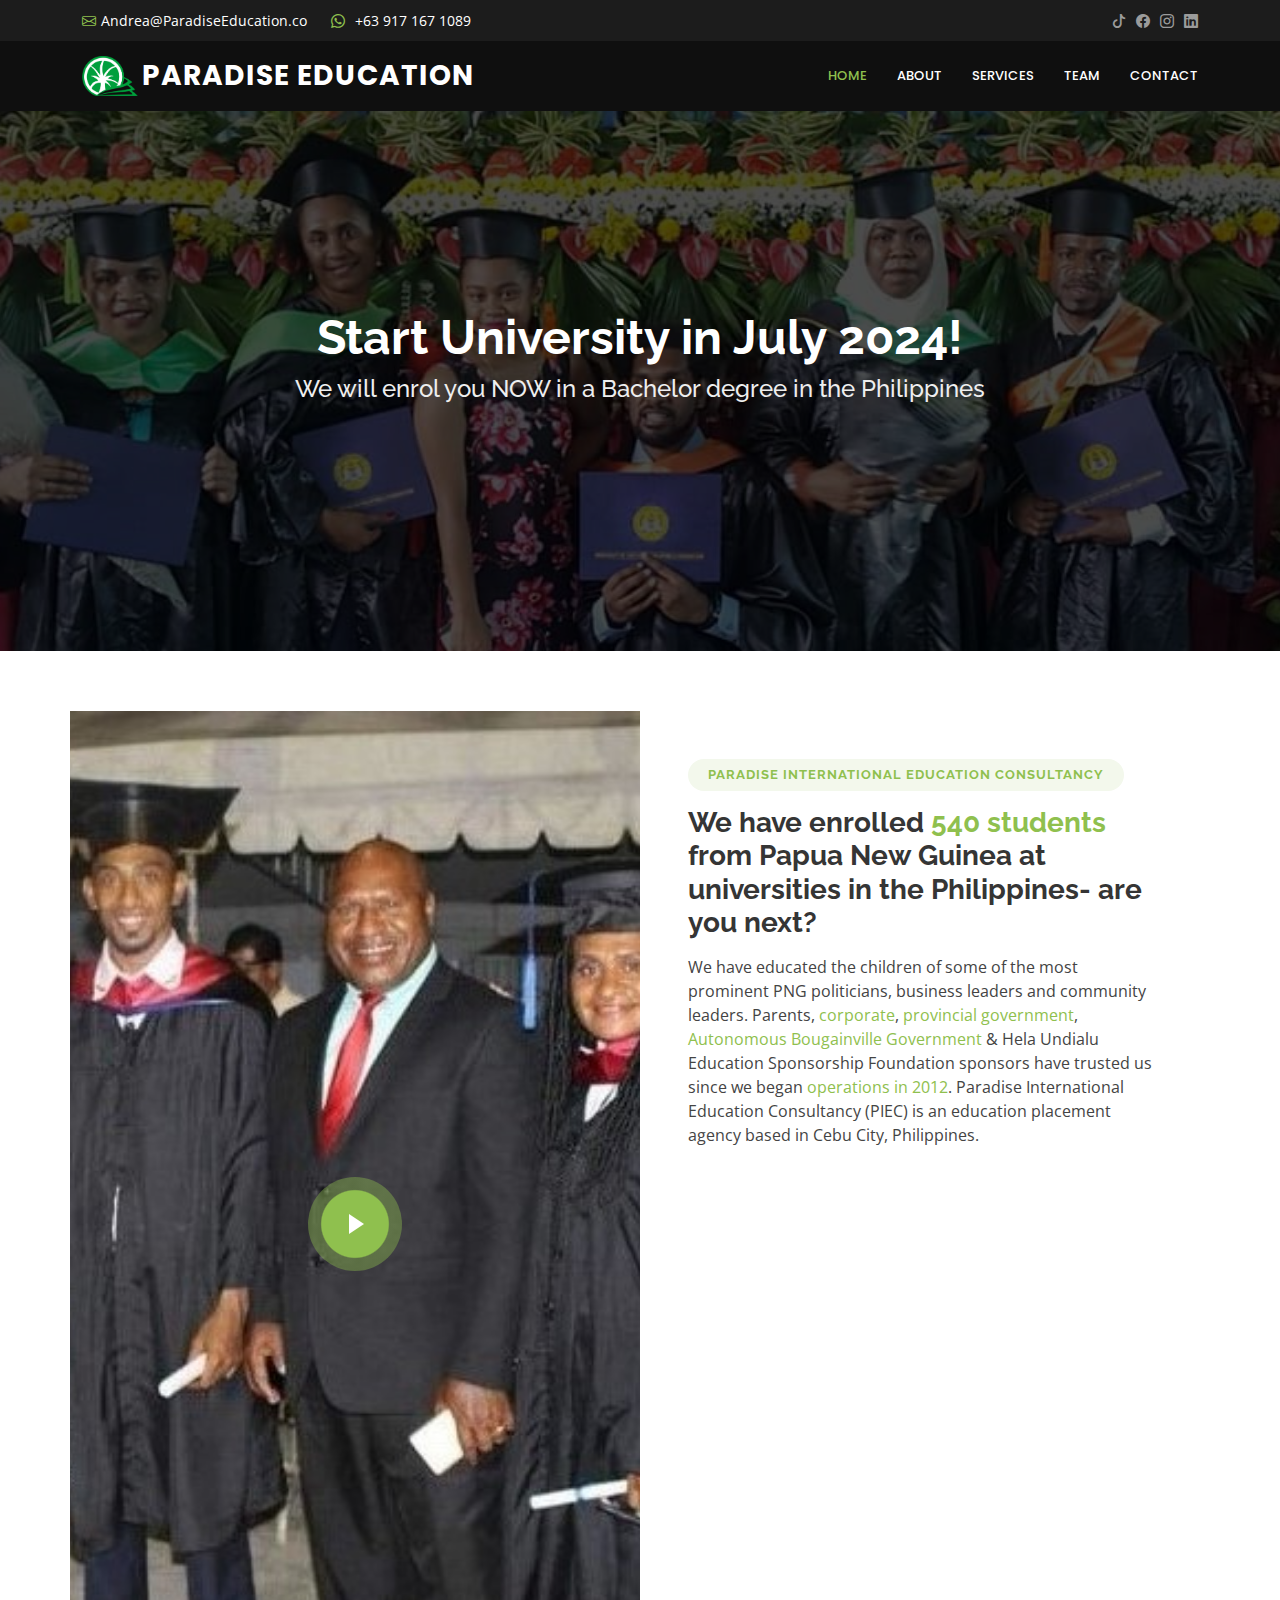
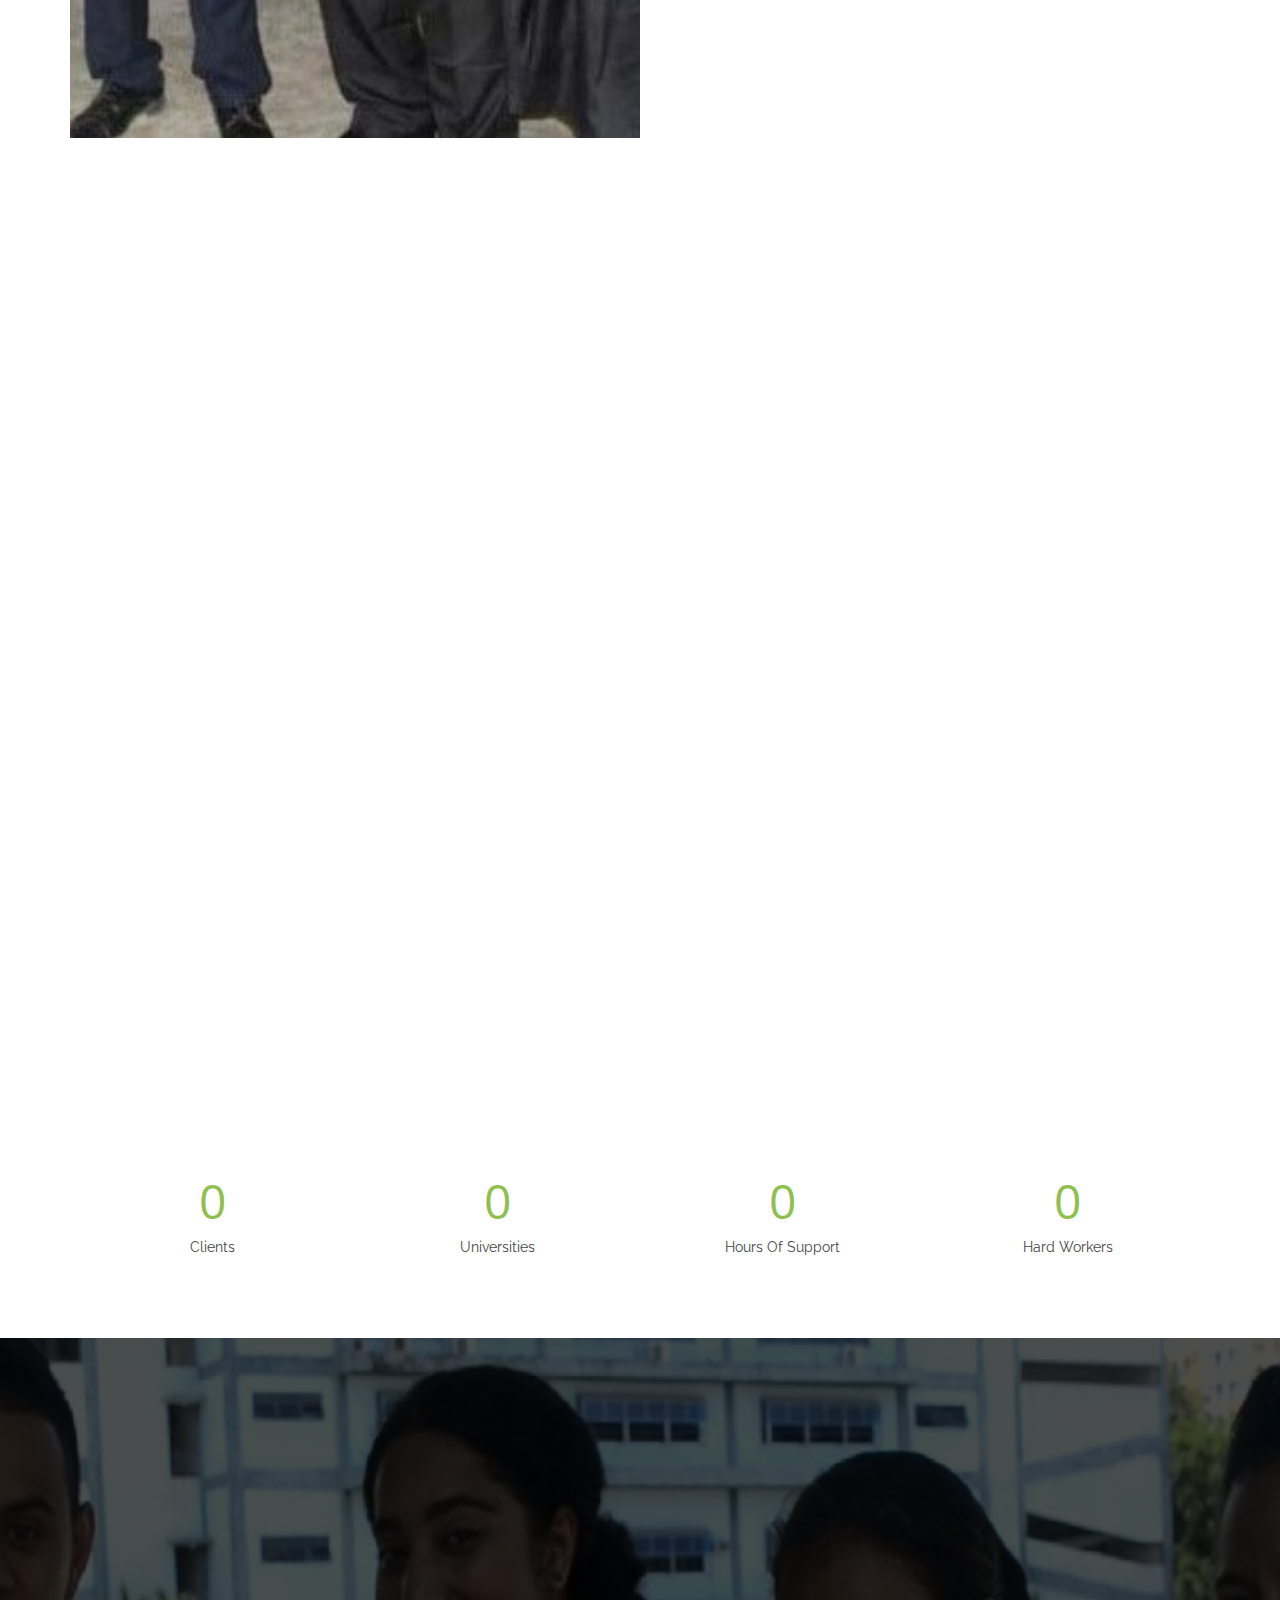
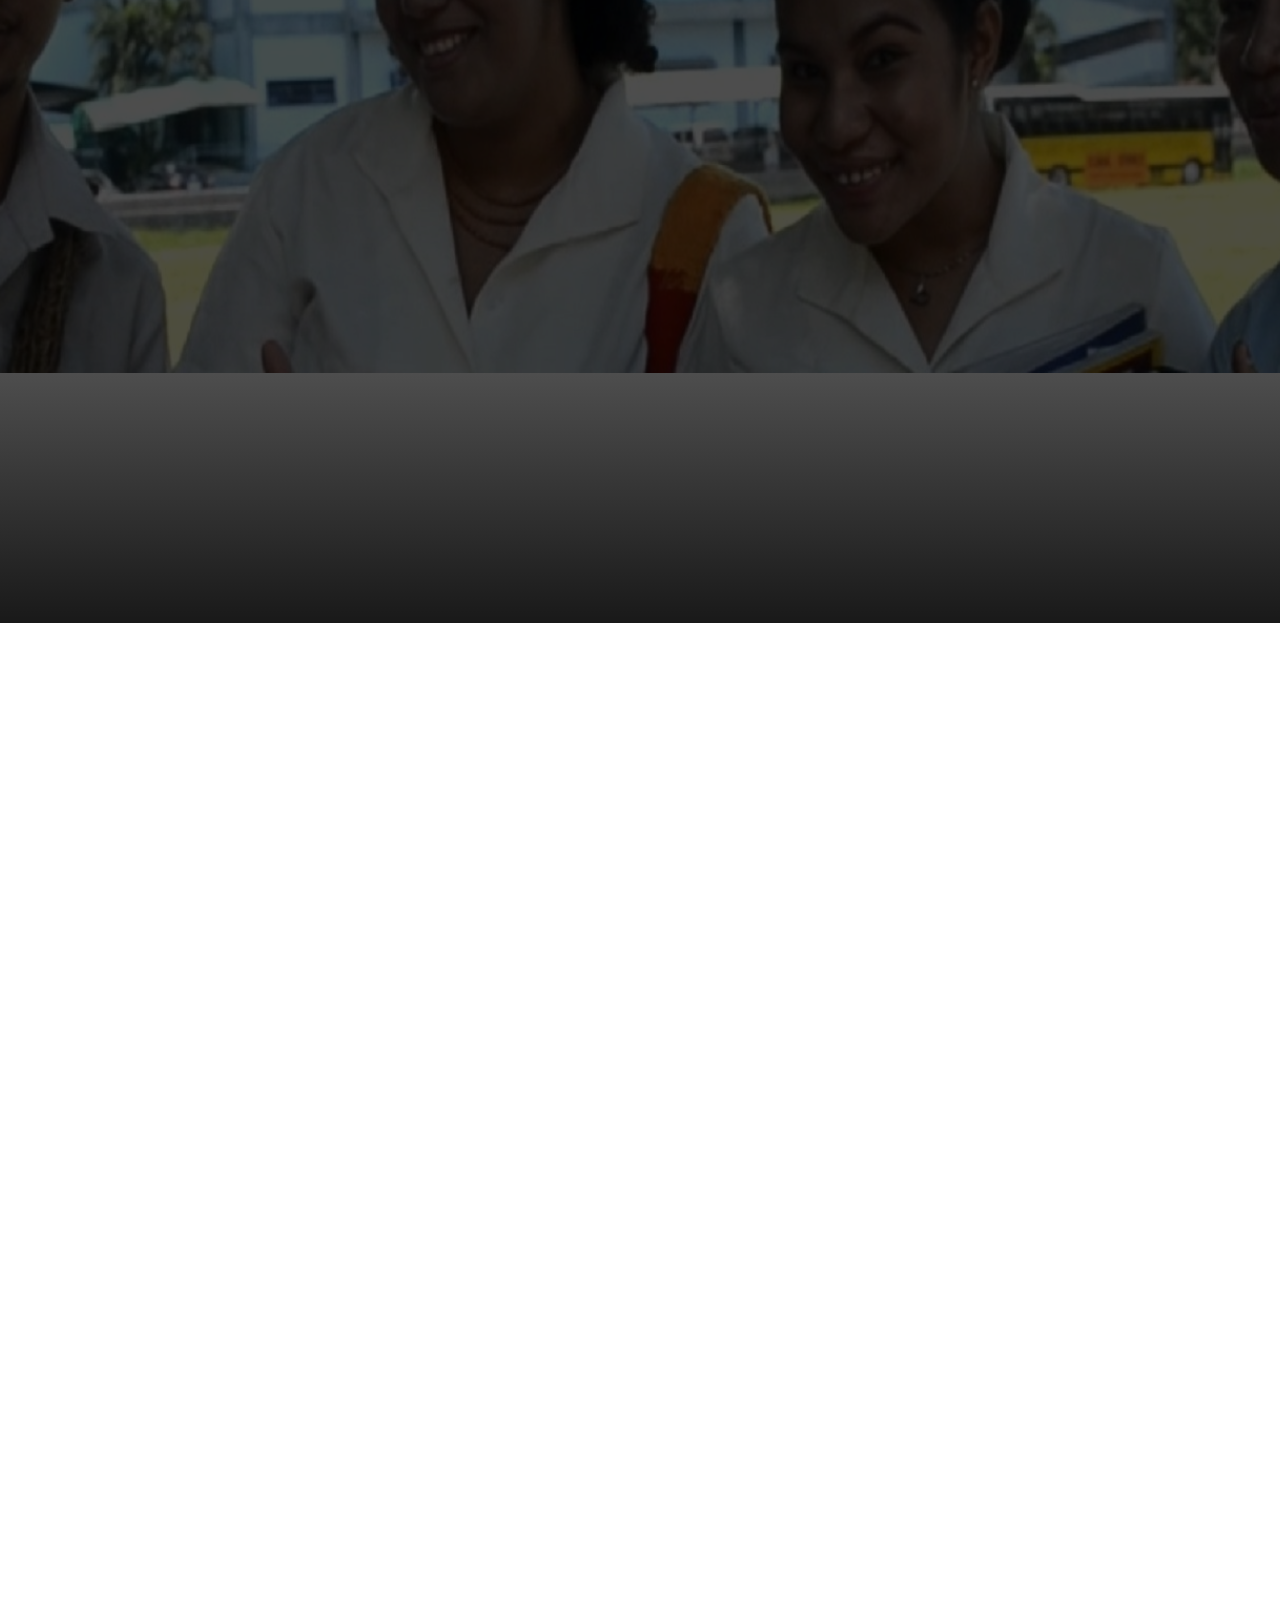
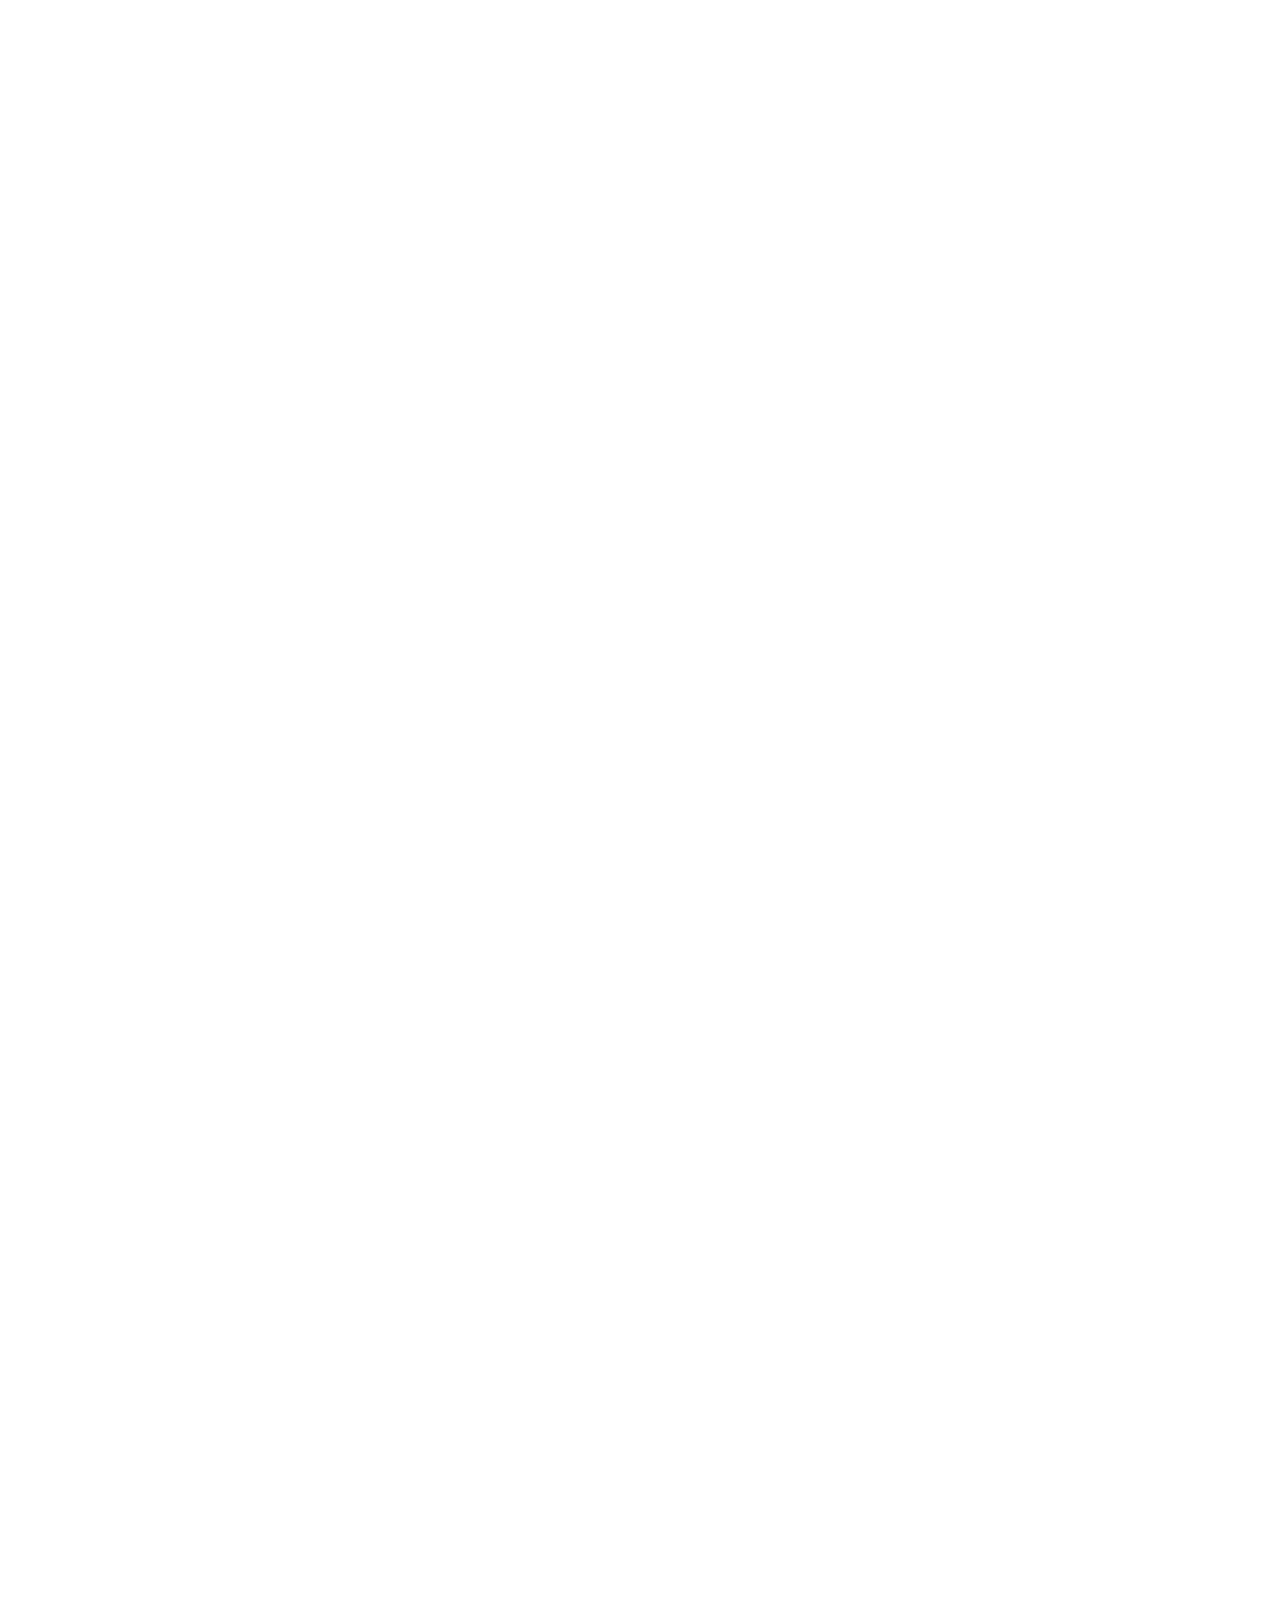
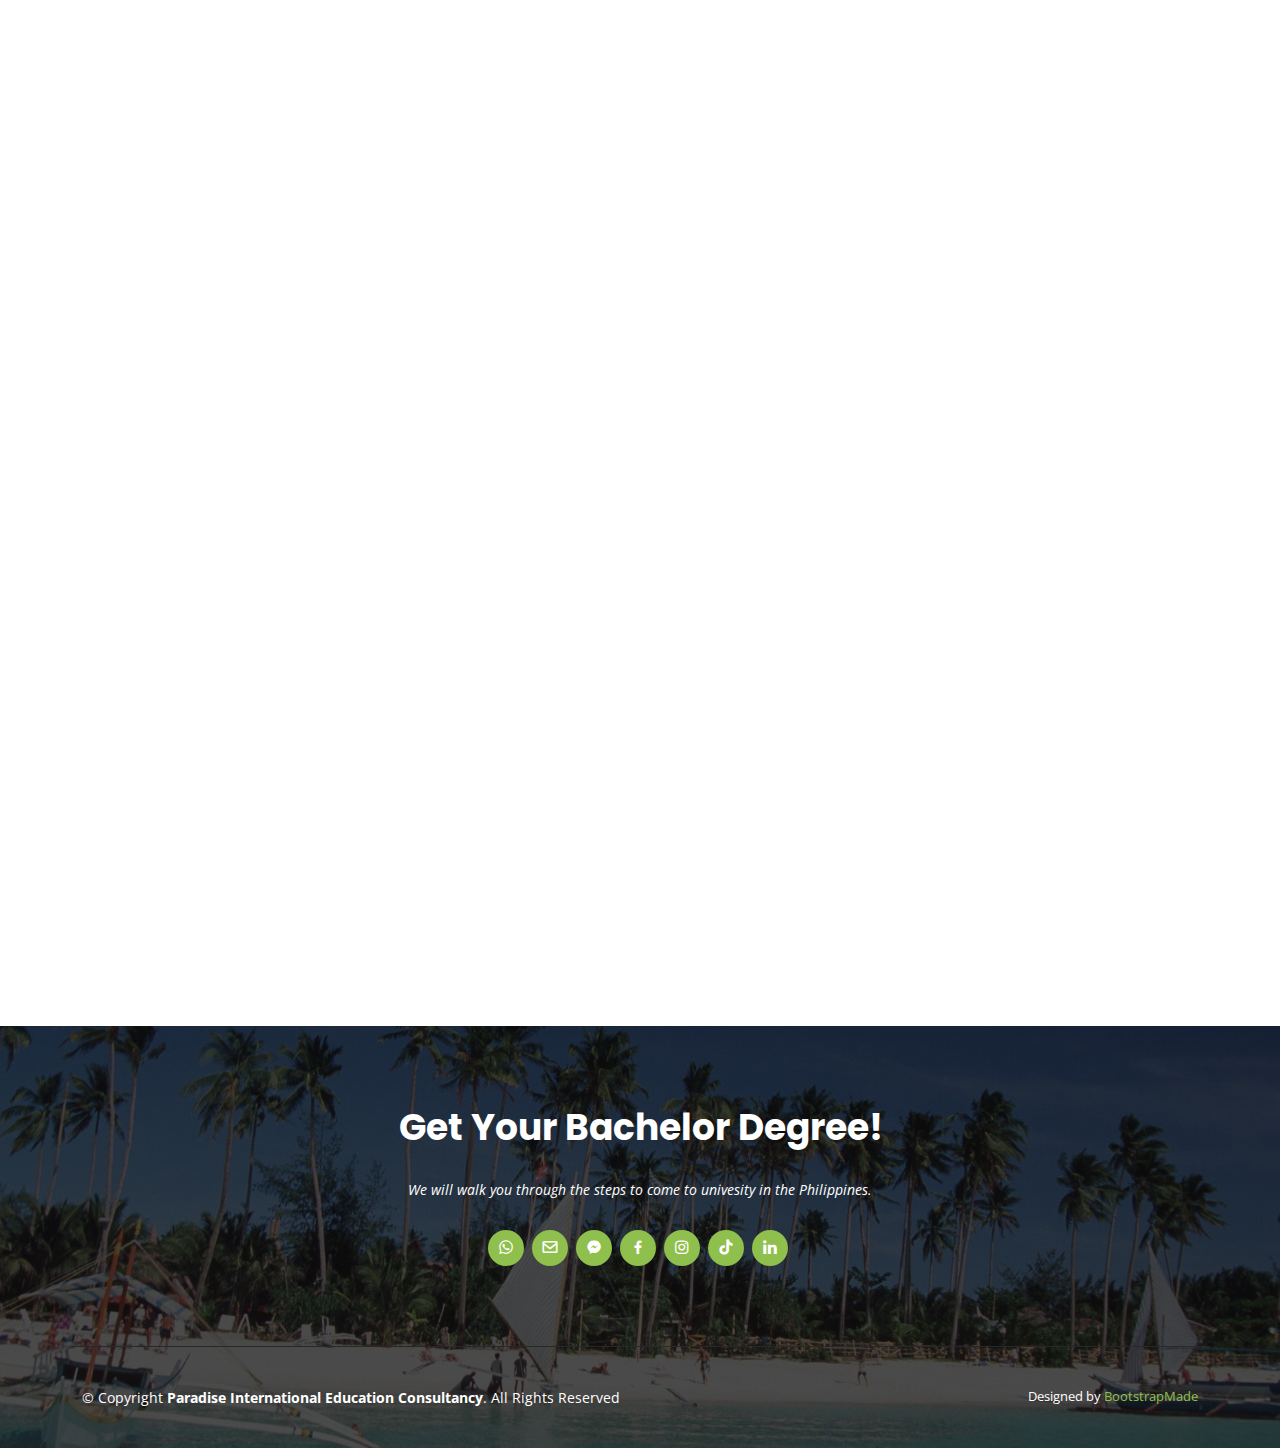
==== commit 1ca7a306: "create landing/checkout pages" ====
--- a/index.html
+++ b/index.html
@@ -50,10 +50,10 @@
         <i class="bi bi-whatsapp d-flex align-items-center ms-4"><span><a href="https://wa.me/639171671089" target=”_blank”>+63 917 167 1089</a></span></i>
       </div>
       <div class="social-links d-none d-md-flex align-items-center">
-        <a href="https://www.tiktok.com/@paradiseeducation" class="tiktok"><i class="bi bi-tiktok"></i></a>
-        <a href="https://web.facebook.com/ParadiseEducation.co/" class="facebook"><i class="bi bi-facebook"></i></a>
-        <a href="https://www.instagram.com/paradiseeduc/" class="instagram"><i class="bi bi-instagram"></i></a>
-        <a href="https://www.linkedin.com/company/paradiseeduc" class="linkedin"><i class="bi bi-linkedin"></i></i></a>
+        <a href="https://www.tiktok.com/@paradiseeducation" target=”_blank” class="tiktok"><i class="bi bi-tiktok"></i></a>
+        <a href="https://web.facebook.com/ParadiseEducation.co/" target=”_blank” class="facebook"><i class="bi bi-facebook"></i></a>
+        <a href="https://www.instagram.com/paradiseeduc/" target=”_blank” class="instagram"><i class="bi bi-instagram"></i></a>
+        <a href="https://www.linkedin.com/company/paradiseeduc" target=”_blank” class="linkedin"><i class="bi bi-linkedin"></i></i></a>
       </div>
     </div>
   </section>
@@ -61,7 +61,6 @@
   <!-- ======= Header ======= -->
   <header id="header" class="d-flex align-items-center">
     <div class="container d-flex justify-content-between">
-
       <div class="logo">
         <img src="assets/img/logo.png" alt="Paradise Education logo" style="display:inline" class="img-fluid">
         <h1 class="text-light align-middle" style="display:inline"><a href="index.html">PARADISE EDUCATION</a></h1>
@@ -97,7 +96,6 @@
         <i class="bi bi-list mobile-nav-toggle"></i>
       </nav>
       <!-- .navbar -->
-
     </div>
   </header>
   <!-- End Header -->
@@ -105,7 +103,7 @@
   <!-- ======= Hero Section ======= -->
   <section id="hero">
     <div class="hero-container" data-aos="fade-up">
-      <h1>Start University in June 2024!</h1>
+      <h1>Start University in July 2024!</h1>
       <h2>We will enrol you NOW in a Bachelor degree in the Philippines</h2>
       <!-- <a href="#about" class="btn-get-started scrollto">Register Now</a> -->
     </div>
@@ -430,7 +428,7 @@
 
         <div class="text-center">
           <h3>Join our live webinar this Week!</h3>
-          <p>We will walk you through all the steps, answer all your questions and get you on your way to university in June 2024- 
+          <p>We will walk you through all the steps, answer all your questions and get you on your way to university in July 2024- 
           <br>join our live on Facebook, Instagram or TikTok!</p>
 
           <!-- <a class="cta-btn" href="#mc_embed_shell">Register Now</a> -->
@@ -809,7 +807,7 @@
                 <a href="https://wa.me/639171671089" target=”_blank”>
                 <i class="bi bi-whatsapp"></i>
               </a>
-                <h4>WeChat:</h4>
+                <h4>WhatsApp:</h4>
                 <p>
                   <a href="https://wa.me/639171671089" target=”_blank”>+63 917 167 1089</a></p>
               </div>
@@ -835,7 +833,7 @@
 </style>
 <div id="mc_embed_signup">
   <form action="https://paradiseeducation.us10.list-manage.com/subscribe/post?u=a6adfe7d4dd0f47d124c0b783&amp;id=db0ddec3cd&amp;f_id=009ee8e5f0" method="post" id="mc-embedded-subscribe-form" name="mc-embedded-subscribe-form" class="validate" target="_blank">
-      <div id="mc_embed_signup_scroll"><h2>I want to start university in June 2024!</h2>
+      <div id="mc_embed_signup_scroll"><h2>I want to start university in July 2024!</h2>
           <div class="indicates-required"><span class="asterisk">*</span> indicates required</div>
           <div class="mc-field-group"><label for="mce-EMAIL">Email Address <span class="asterisk">*</span></label><input type="email" name="EMAIL" class="required email" id="mce-EMAIL" required="" value=""><span id="mce-EMAIL-HELPERTEXT" class="helper_text"></span></div><div class="mc-field-group"><label for="mce-FNAME">First Name </label><input type="text" name="FNAME" class=" text" id="mce-FNAME" value=""></div>
       <div id="mce-responses" class="clear foot">
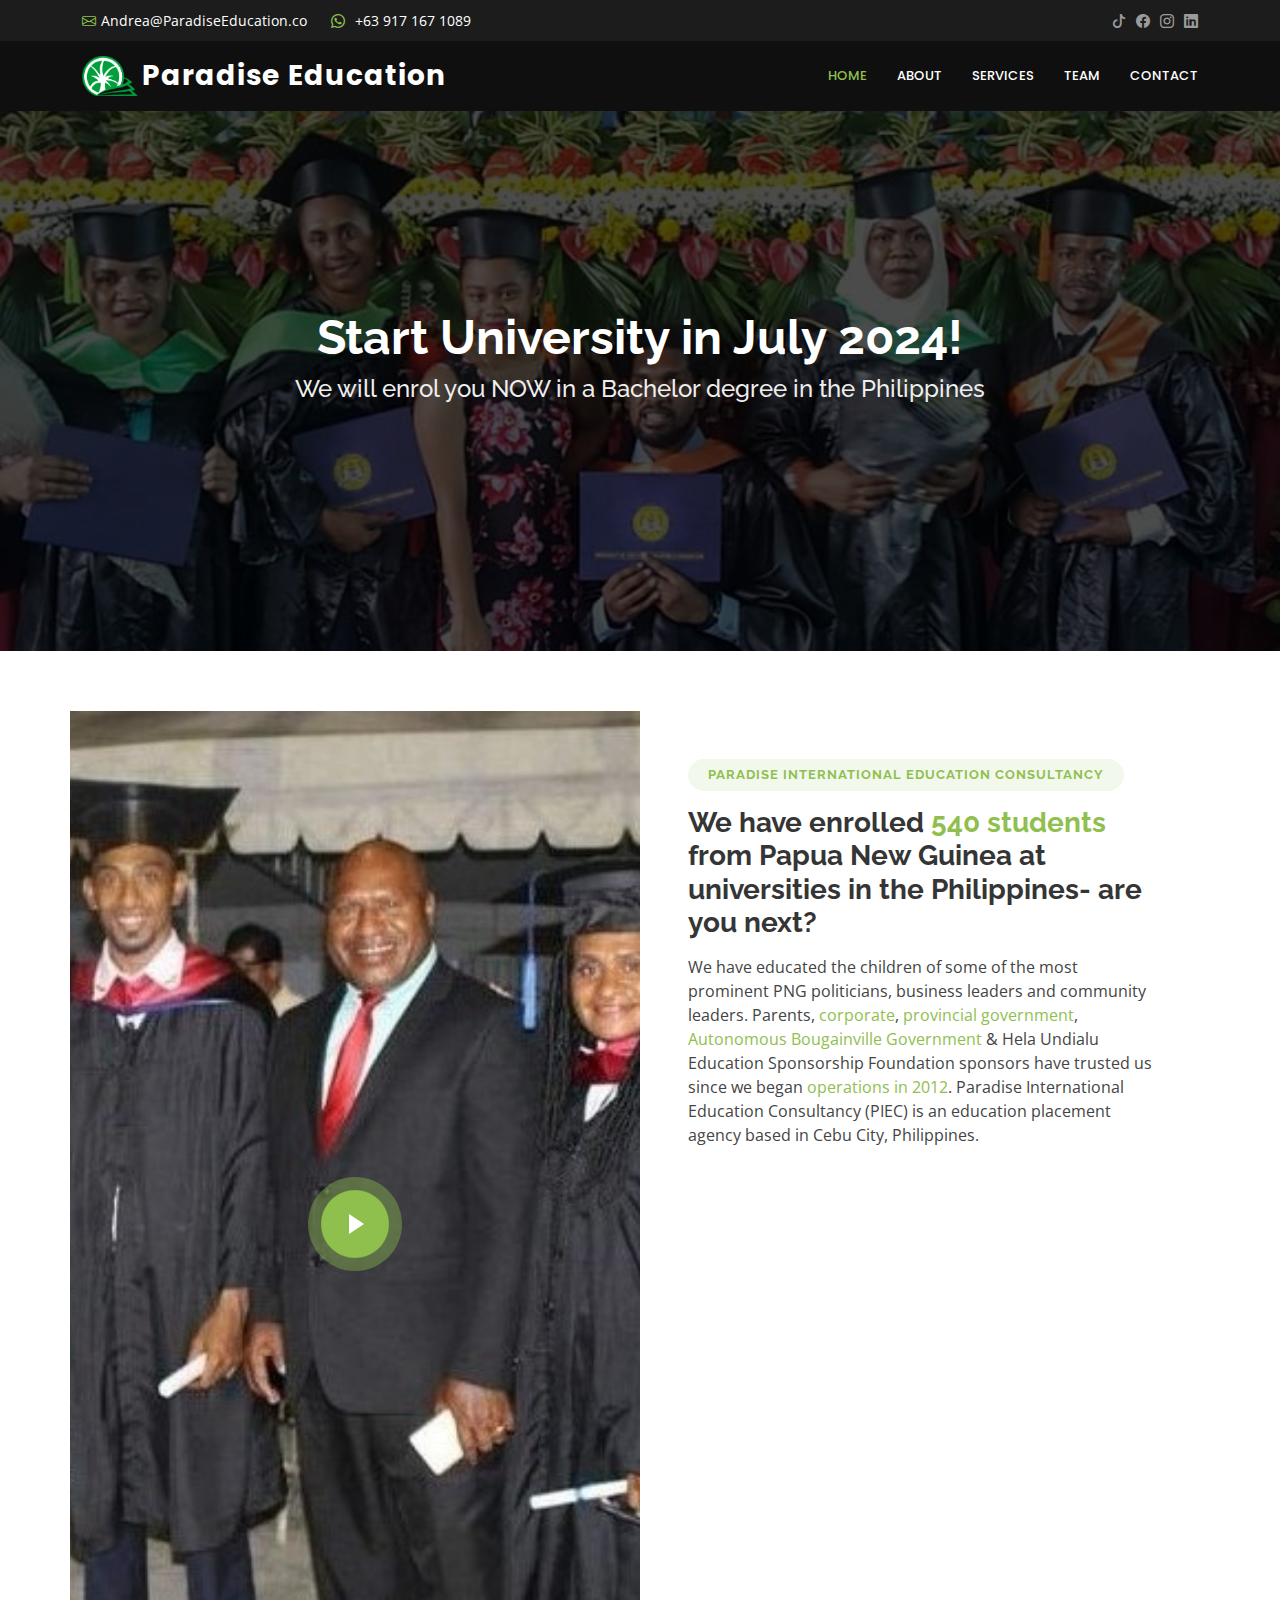
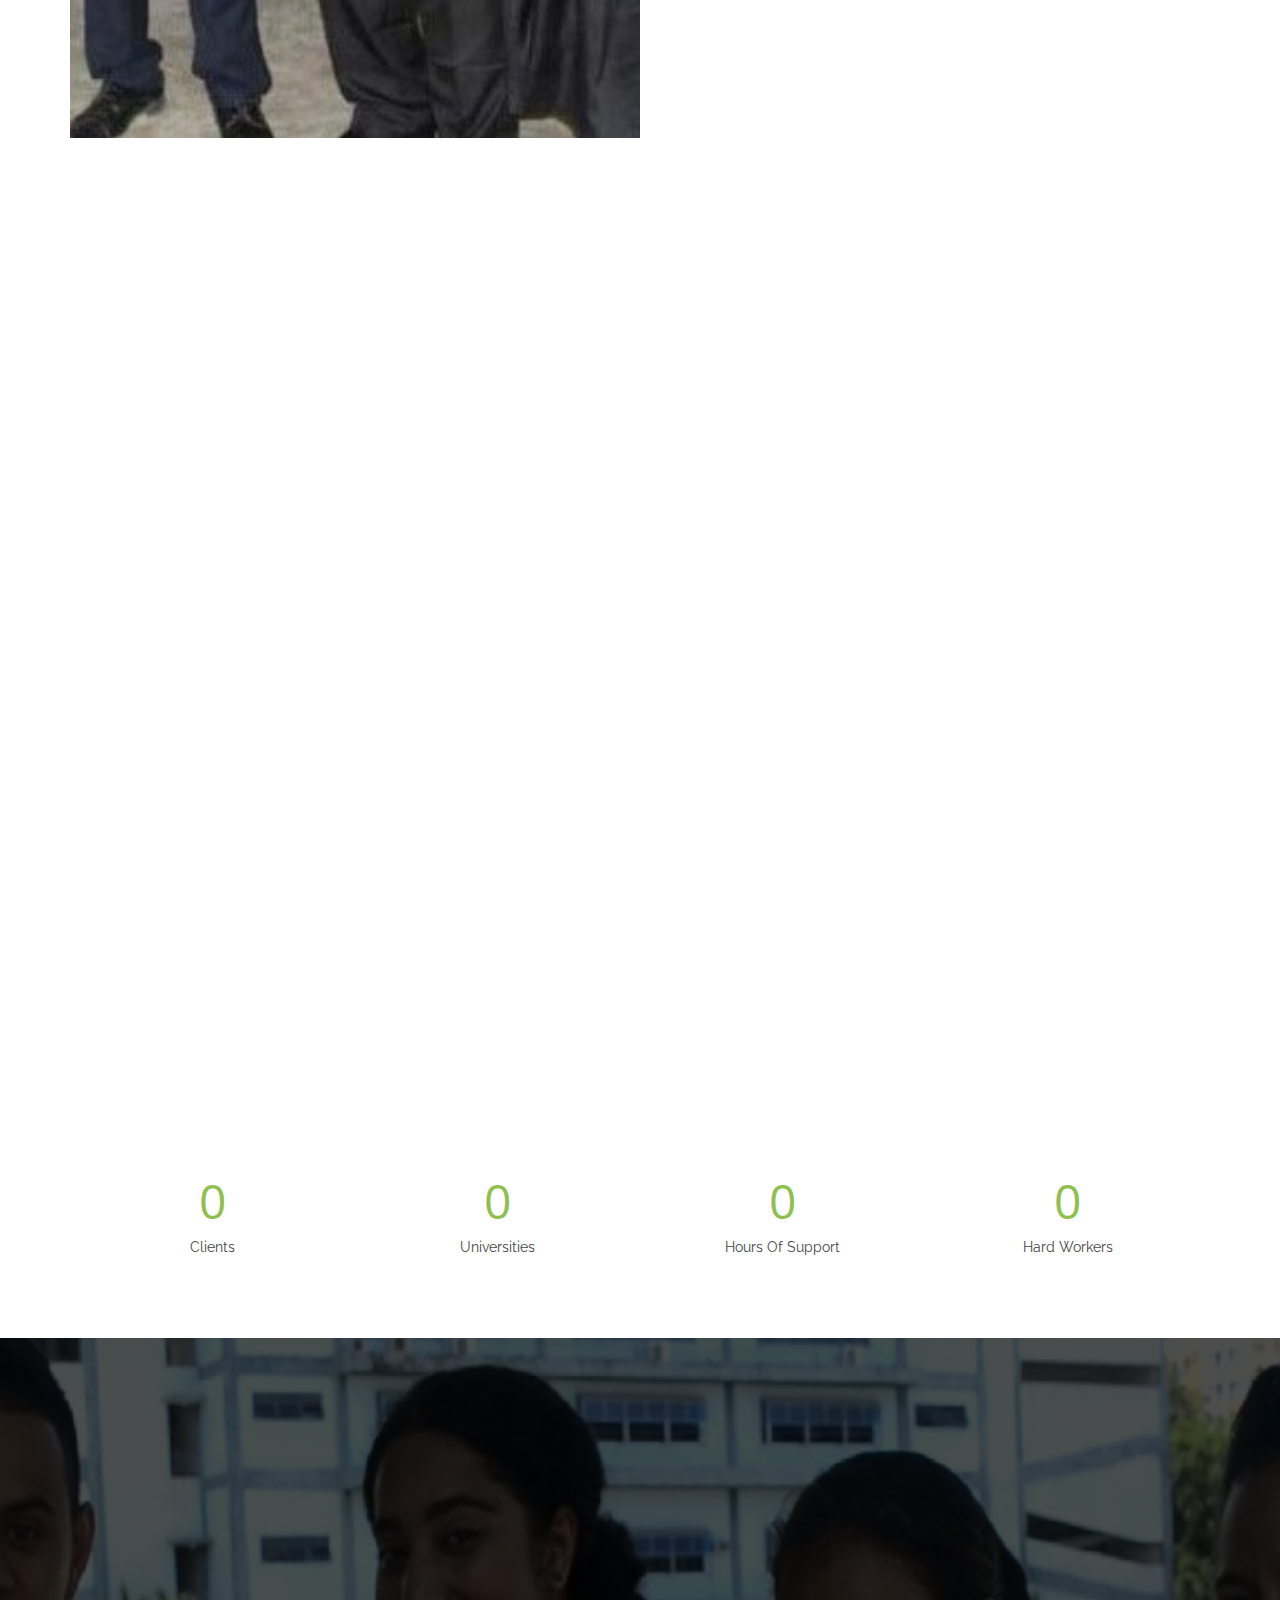
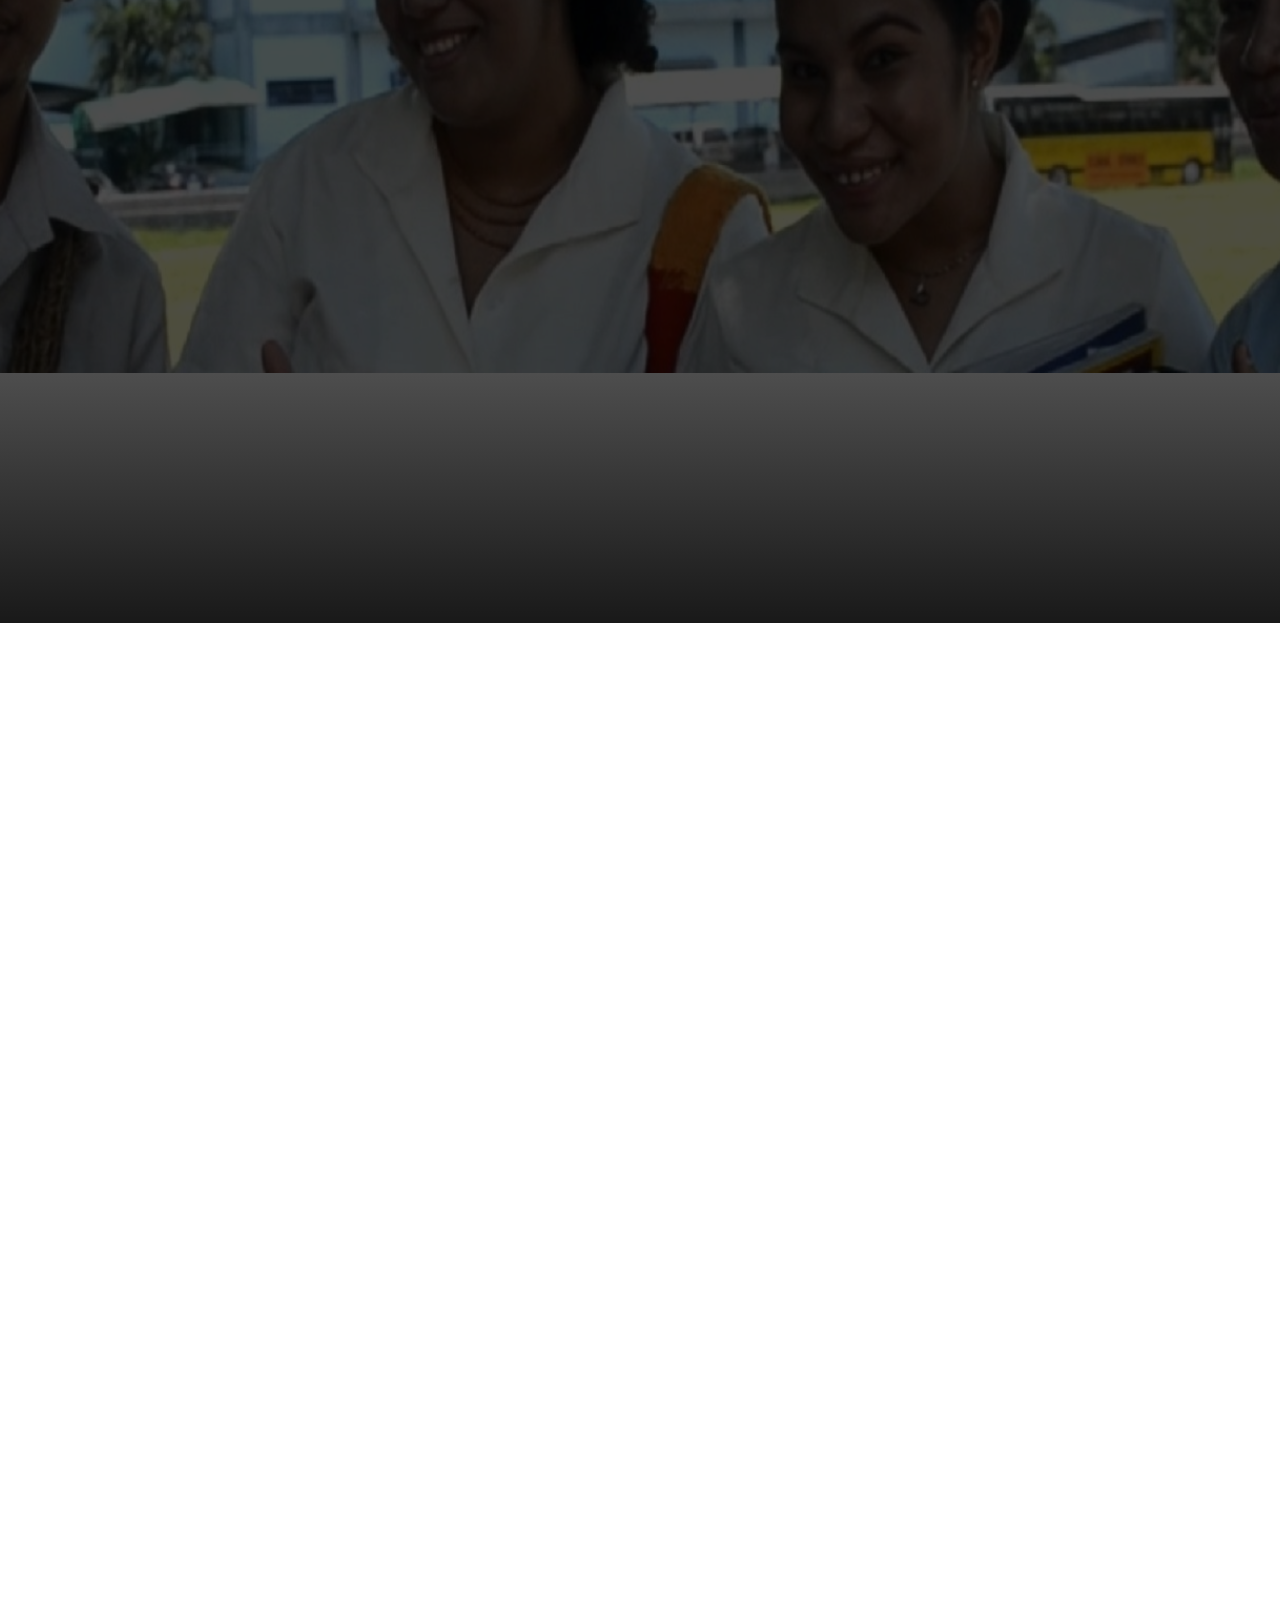
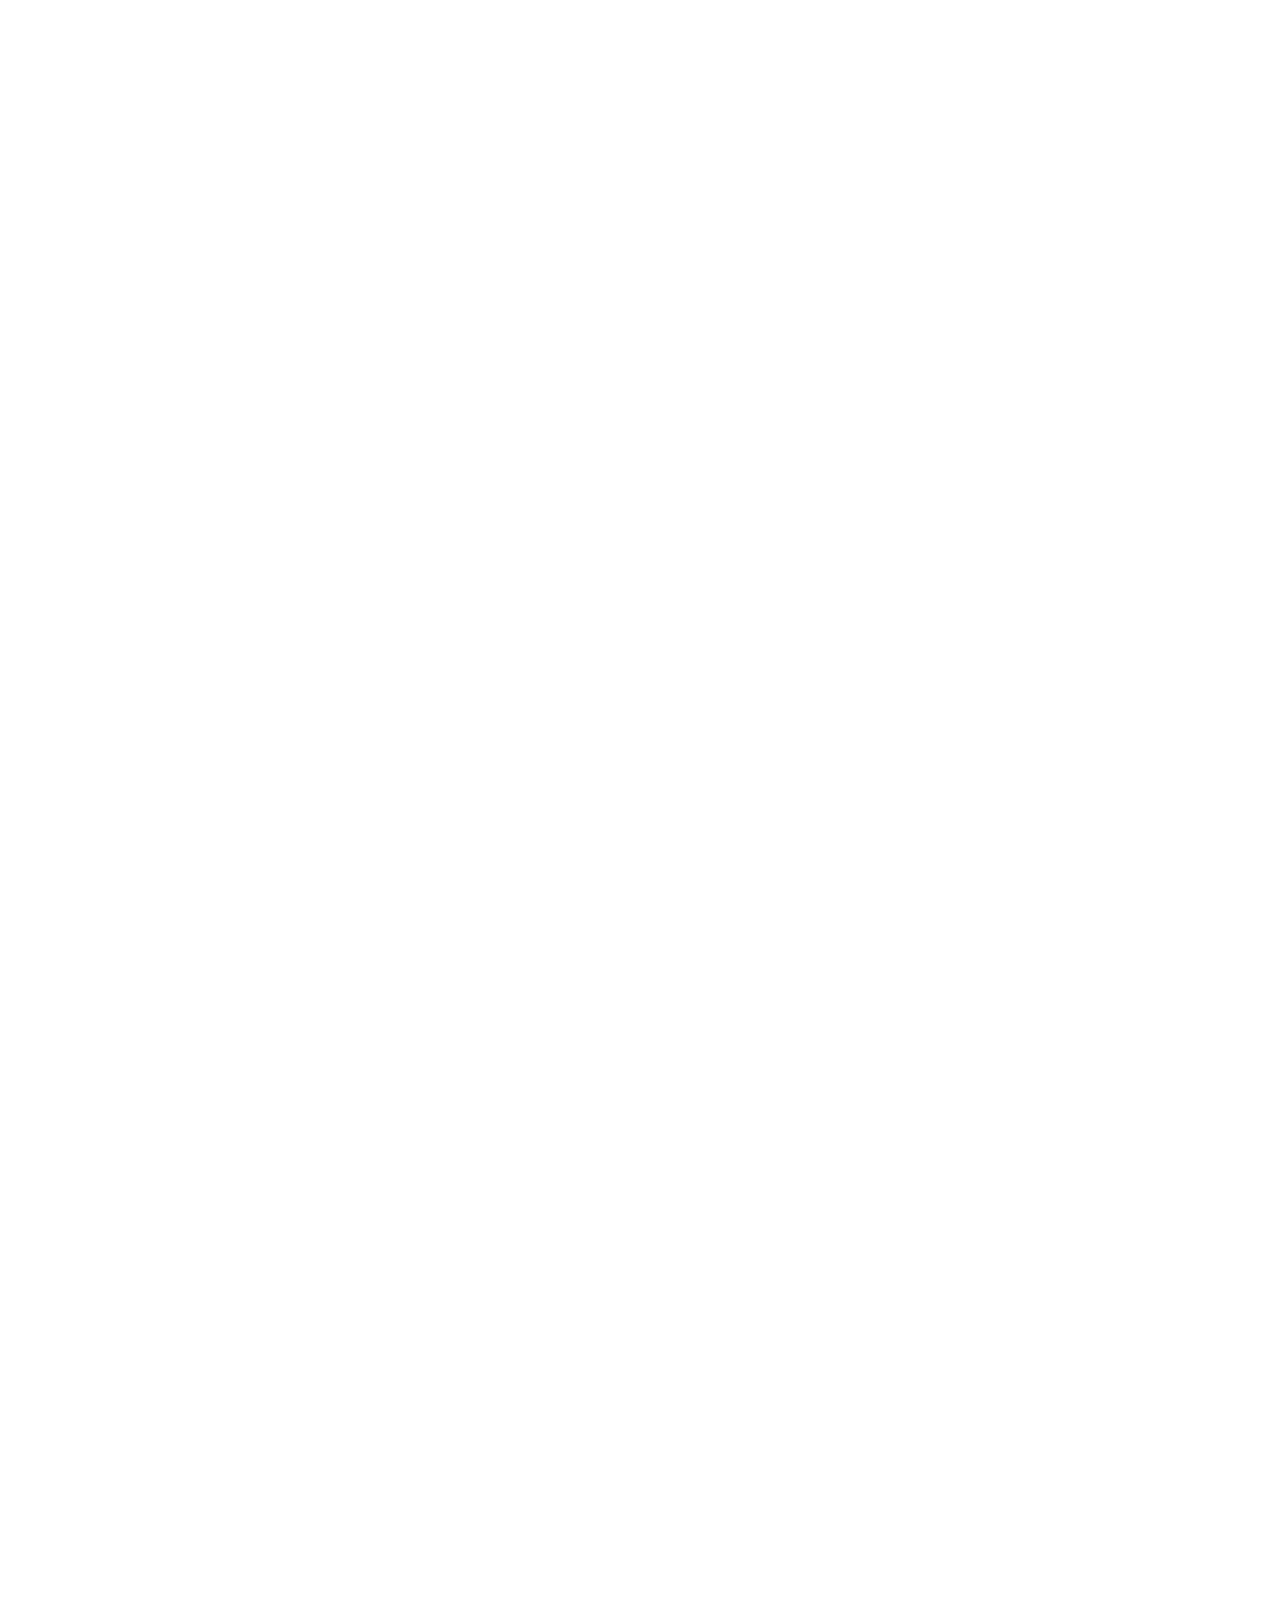
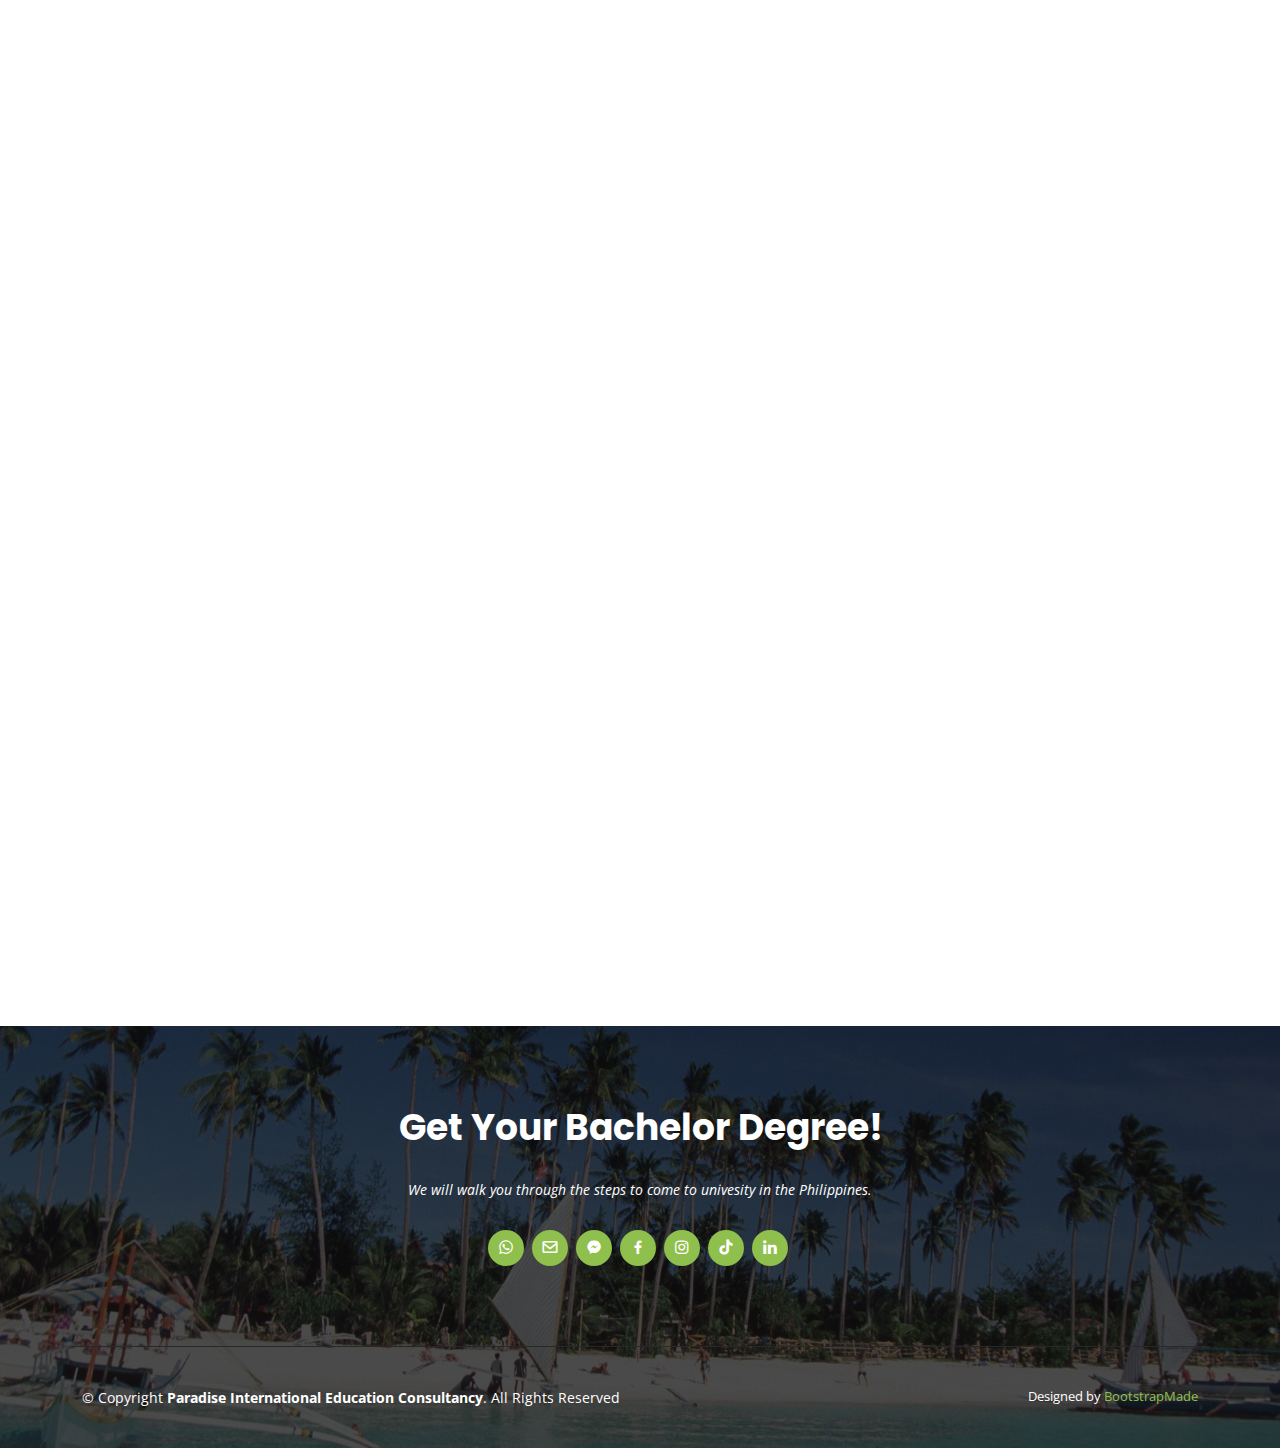
==== commit ab251f07: "upload paypal pay buttons" ====
--- a/index.html
+++ b/index.html
@@ -63,7 +63,7 @@
     <div class="container d-flex justify-content-between">
       <div class="logo">
         <img src="assets/img/logo.png" alt="Paradise Education logo" style="display:inline" class="img-fluid">
-        <h1 class="text-light align-middle" style="display:inline"><a href="index.html">PARADISE EDUCATION</a></h1>
+        <h1 class="text-light align-middle" style="display:inline"><a href="index.html">Paradise Education</a></h1>
         <!-- Uncomment below if you prefer to use an image logo -->
       </div>
 
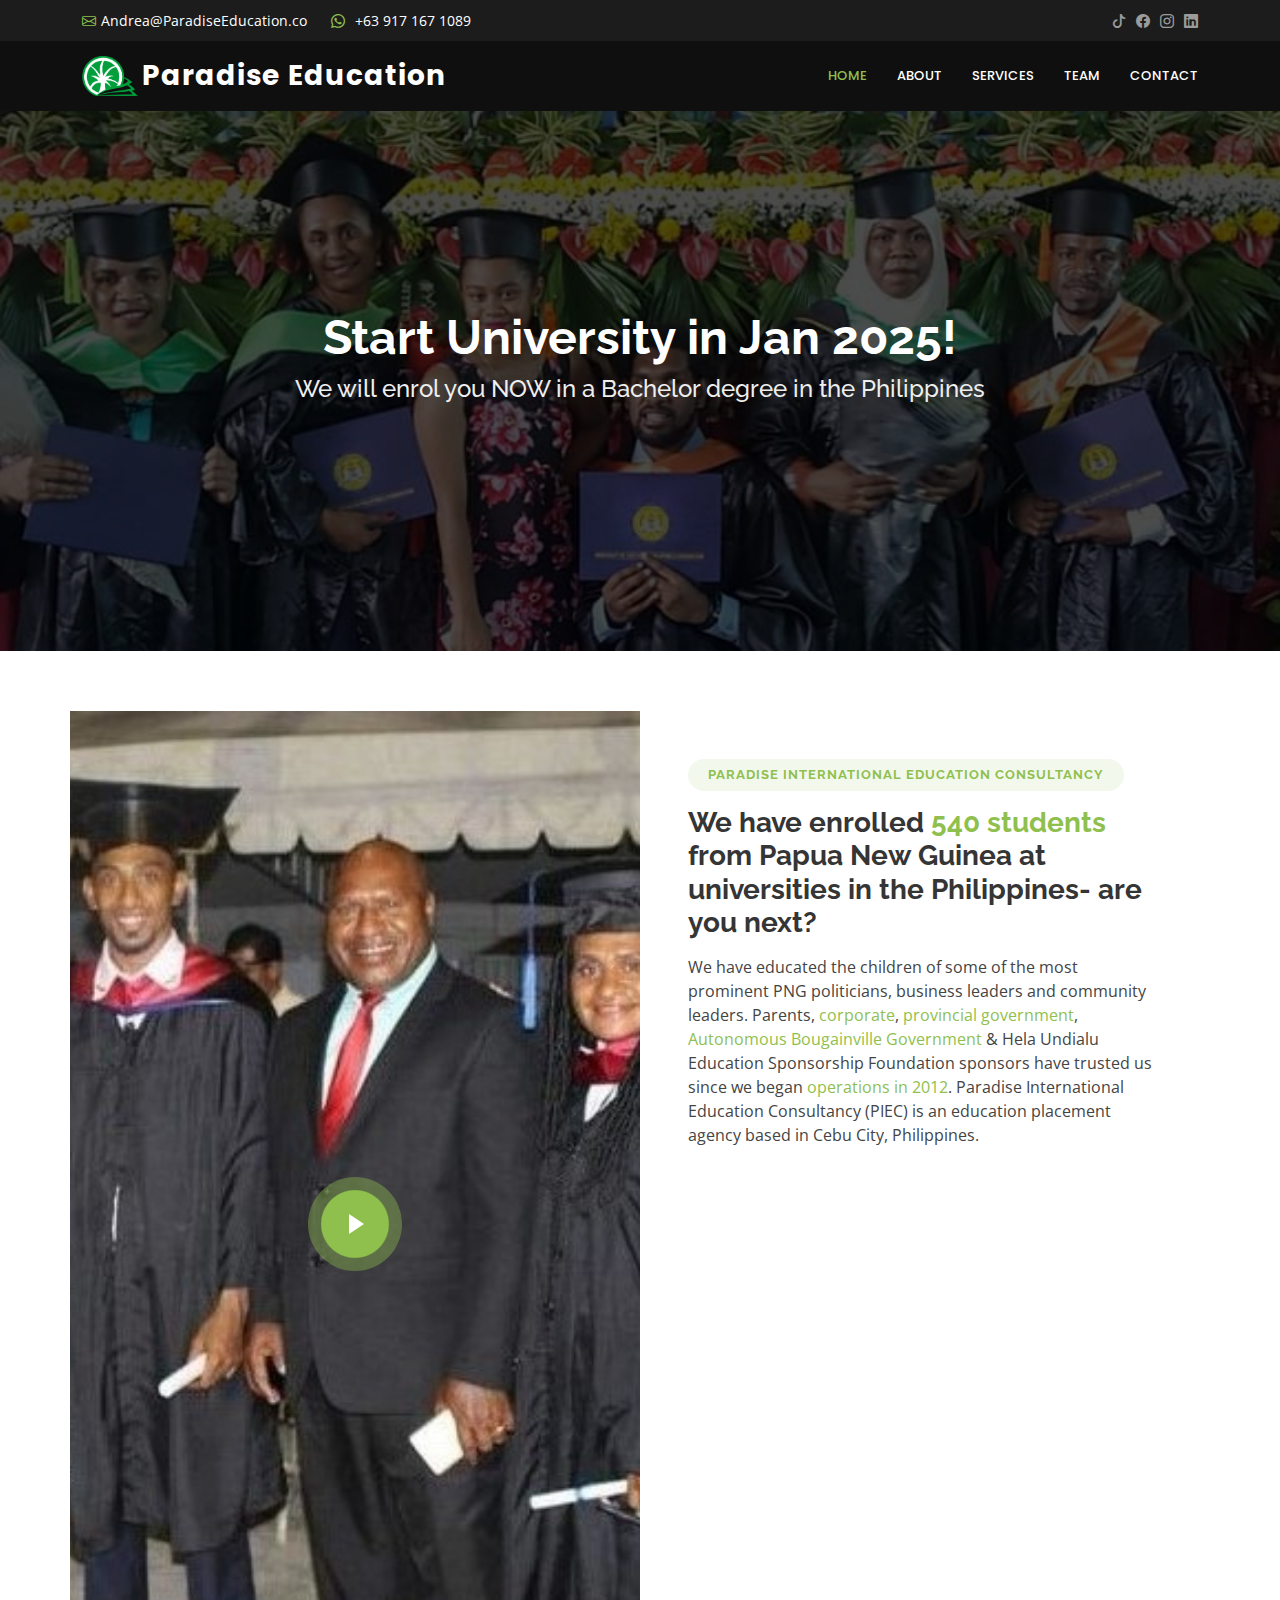
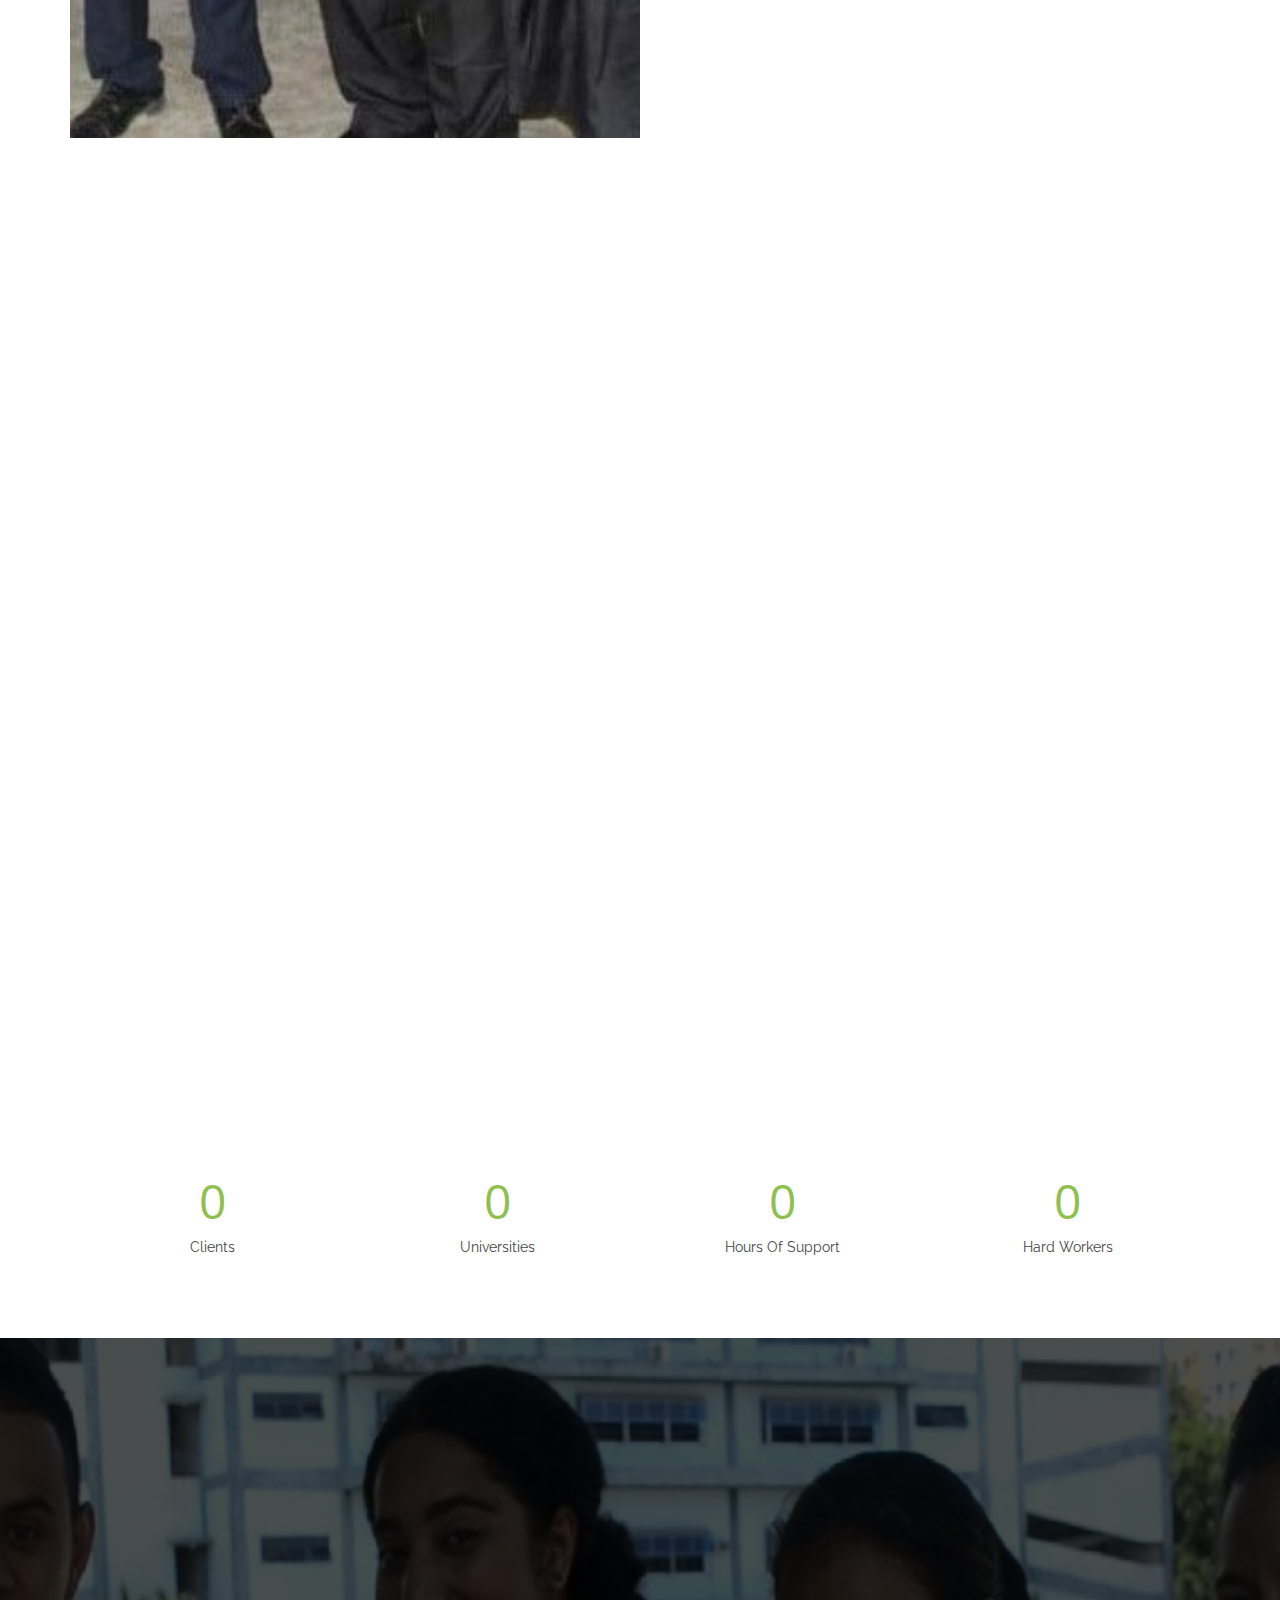
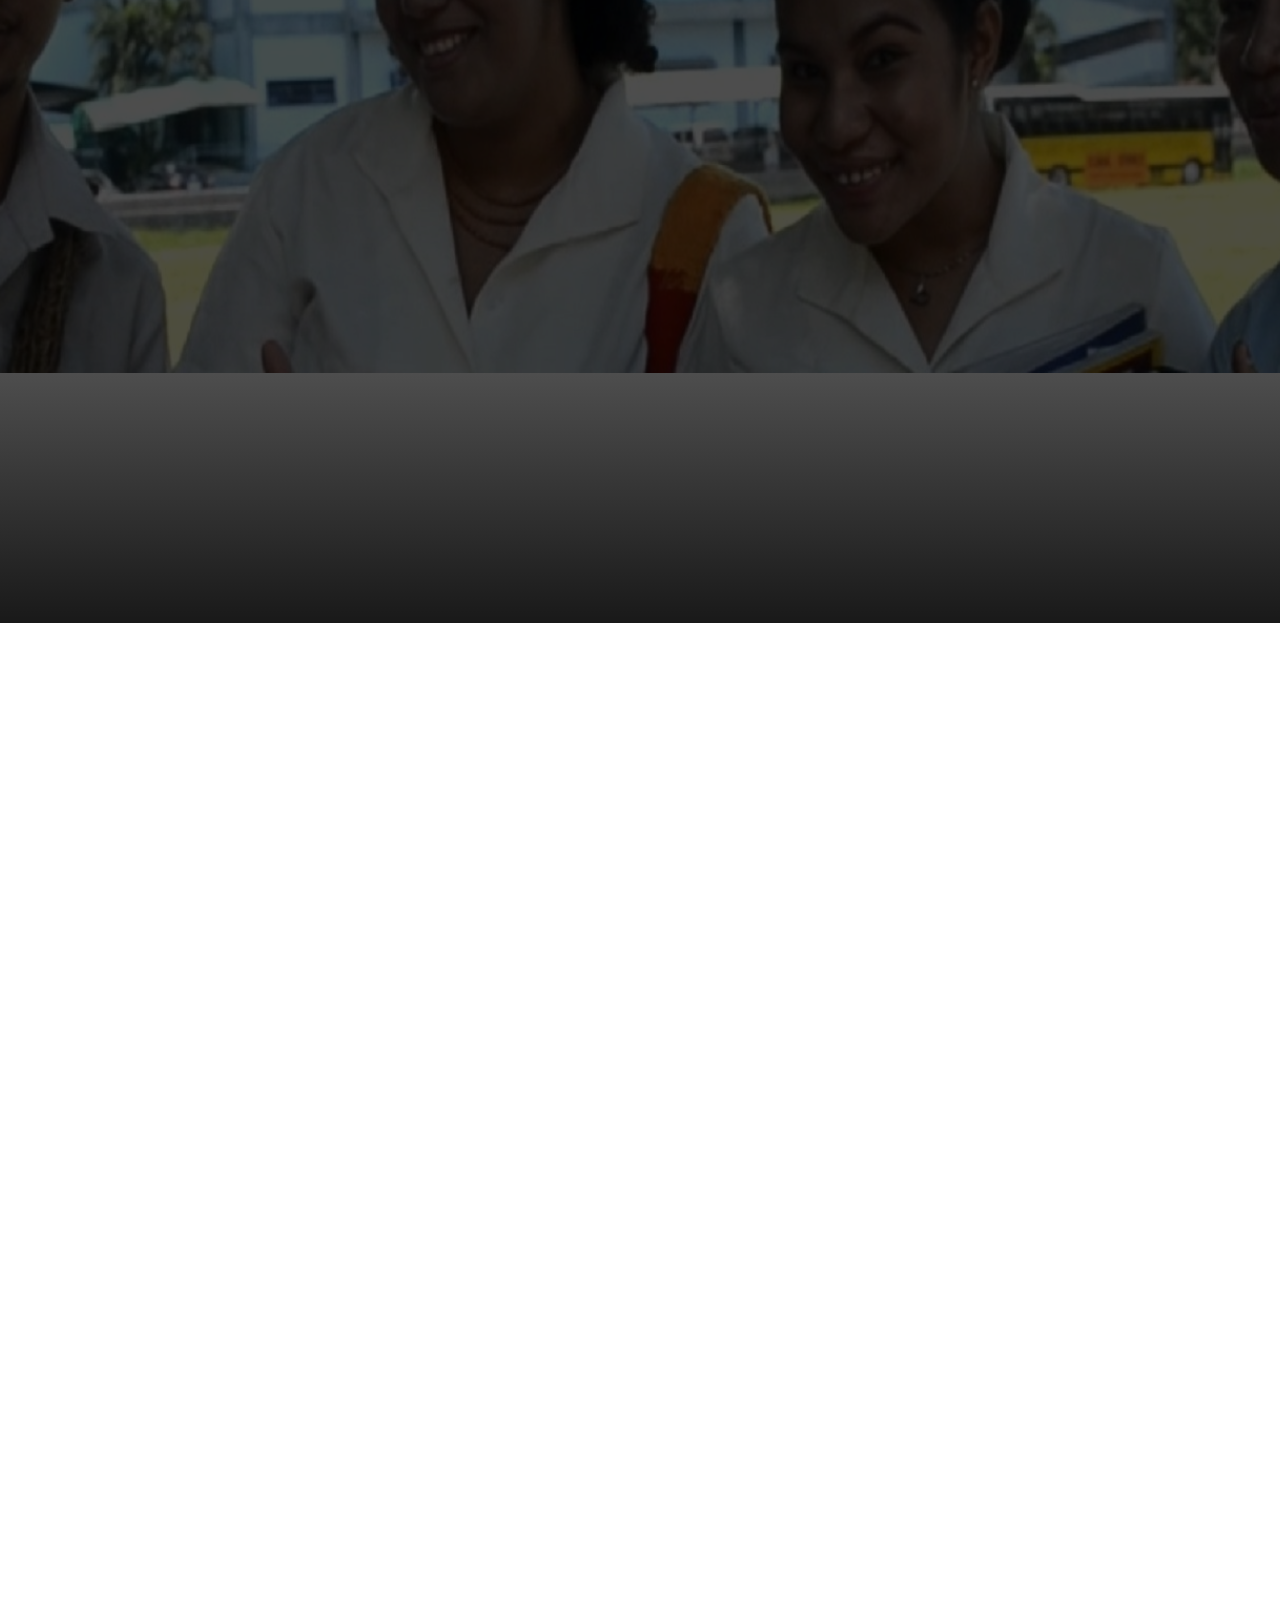
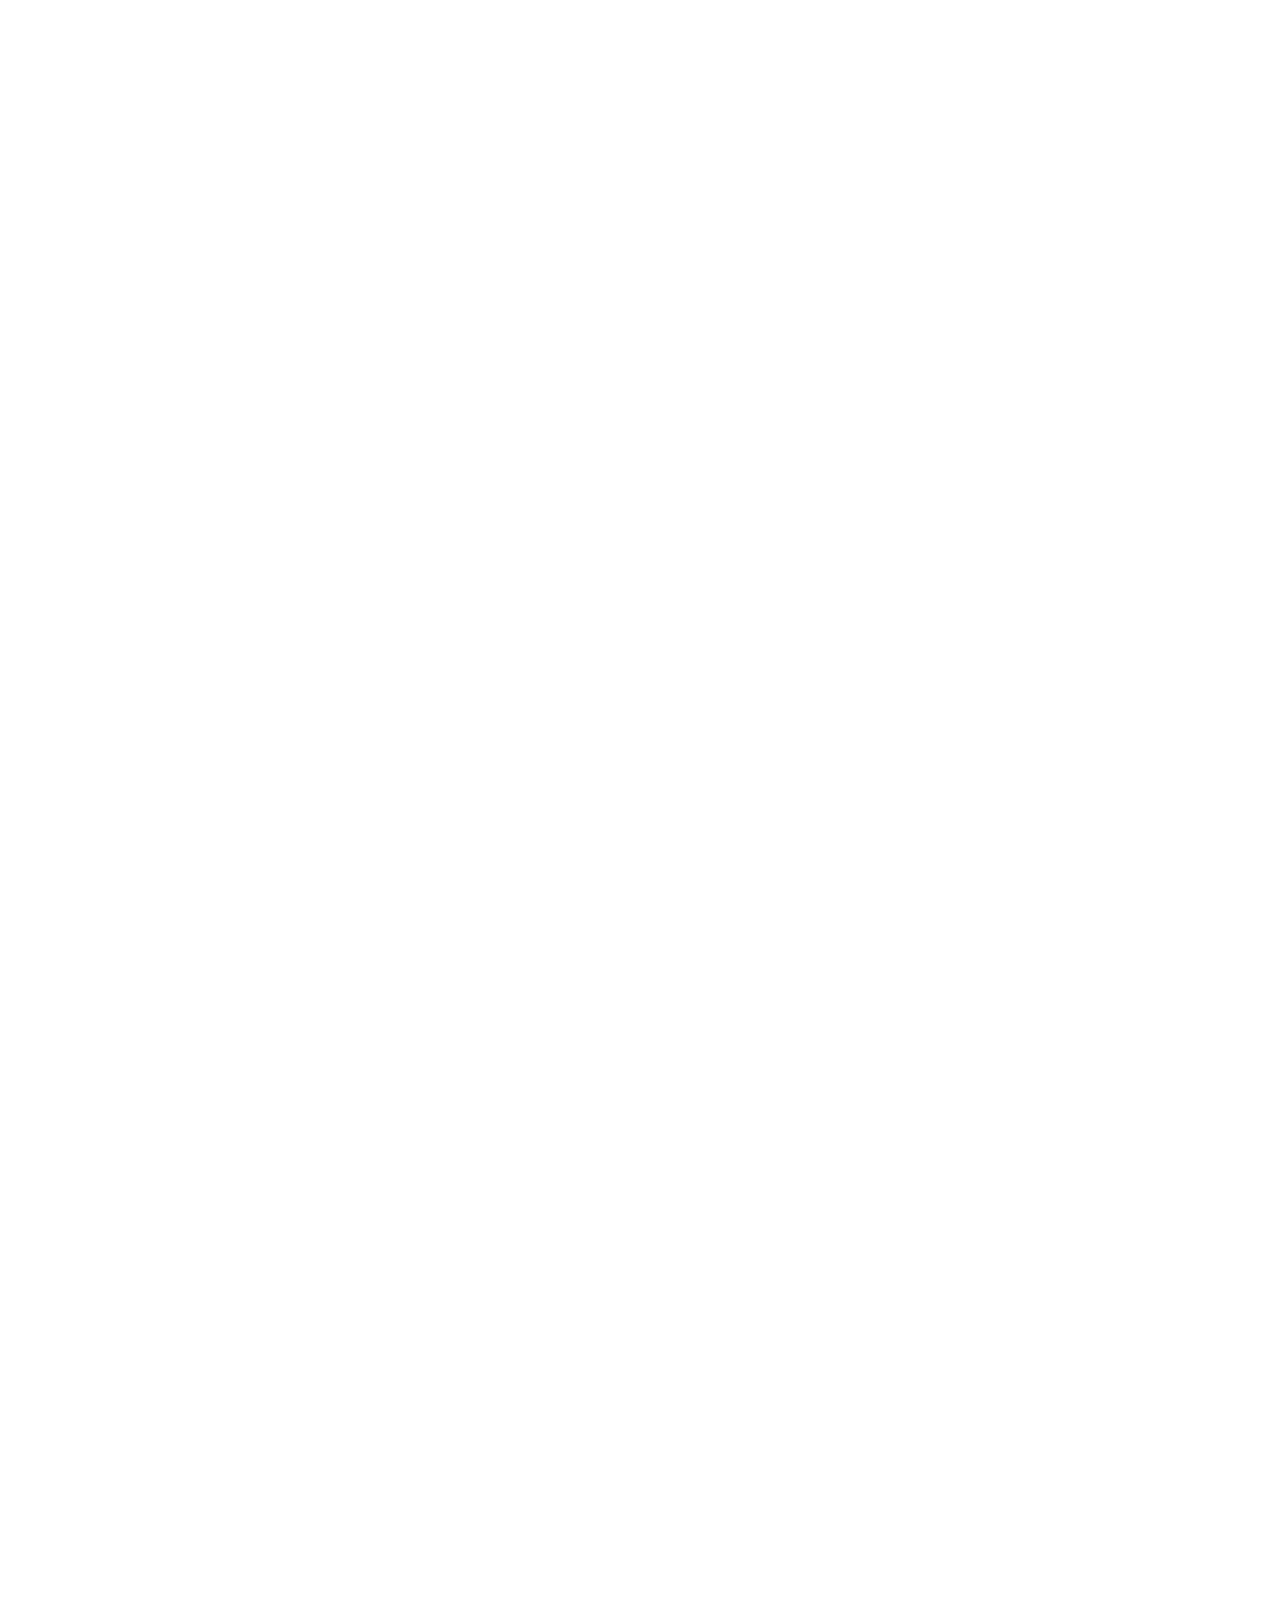
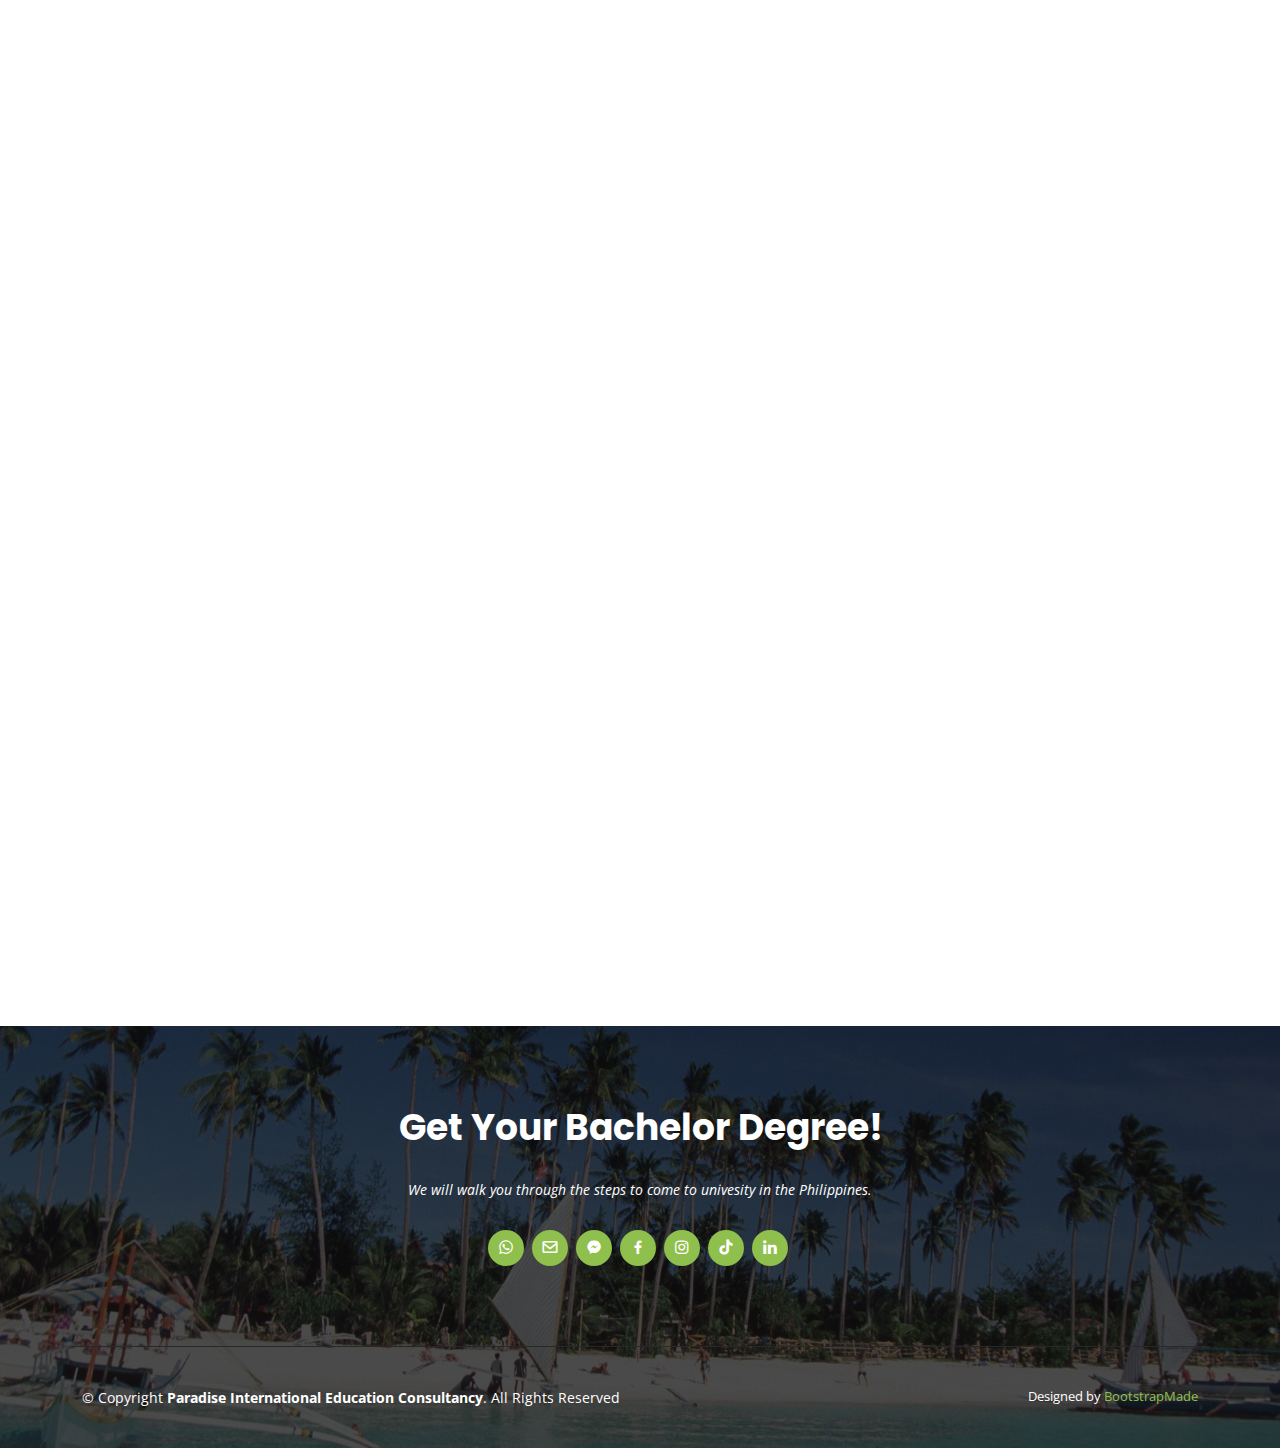
==== commit 9f64010f: "change enrolment to jan 2025" ====
--- a/index.html
+++ b/index.html
@@ -26,6 +26,9 @@
 
   <!-- Template Main CSS File -->
   <link href="assets/css/style.css" rel="stylesheet">
+  
+ <!-- Affiliate SAAS -->
+ <script src="https://static.affiliatly.com/v3/affiliatly.js?affiliatly_code=AF-1068506"></script>
 
   <!-- Mailchimp popup form -->
   <script id="mcjs">!function(c,h,i,m,p){m=c.createElement(h),p=c.getElementsByTagName(h)[0],m.async=1,m.src=i,p.parentNode.insertBefore(m,p)}(document,"script","https://chimpstatic.com/mcjs-connected/js/users/a6adfe7d4dd0f47d124c0b783/9716450da64eae5ca91434e4d.js");
@@ -103,7 +106,7 @@
   <!-- ======= Hero Section ======= -->
   <section id="hero">
     <div class="hero-container" data-aos="fade-up">
-      <h1>Start University in July 2024!</h1>
+      <h1>Start University in Jan 2025!</h1>
       <h2>We will enrol you NOW in a Bachelor degree in the Philippines</h2>
       <!-- <a href="#about" class="btn-get-started scrollto">Register Now</a> -->
     </div>
@@ -428,7 +431,7 @@
 
         <div class="text-center">
           <h3>Join our live webinar this Week!</h3>
-          <p>We will walk you through all the steps, answer all your questions and get you on your way to university in July 2024- 
+          <p>We will walk you through all the steps, answer all your questions and get you on your way to university in January 2025- 
           <br>join our live on Facebook, Instagram or TikTok!</p>
 
           <!-- <a class="cta-btn" href="#mc_embed_shell">Register Now</a> -->
@@ -833,7 +836,7 @@
 </style>
 <div id="mc_embed_signup">
   <form action="https://paradiseeducation.us10.list-manage.com/subscribe/post?u=a6adfe7d4dd0f47d124c0b783&amp;id=db0ddec3cd&amp;f_id=009ee8e5f0" method="post" id="mc-embedded-subscribe-form" name="mc-embedded-subscribe-form" class="validate" target="_blank">
-      <div id="mc_embed_signup_scroll"><h2>I want to start university in July 2024!</h2>
+      <div id="mc_embed_signup_scroll"><h2>I want to start university in January 2025!</h2>
           <div class="indicates-required"><span class="asterisk">*</span> indicates required</div>
           <div class="mc-field-group"><label for="mce-EMAIL">Email Address <span class="asterisk">*</span></label><input type="email" name="EMAIL" class="required email" id="mce-EMAIL" required="" value=""><span id="mce-EMAIL-HELPERTEXT" class="helper_text"></span></div><div class="mc-field-group"><label for="mce-FNAME">First Name </label><input type="text" name="FNAME" class=" text" id="mce-FNAME" value=""></div>
       <div id="mce-responses" class="clear foot">
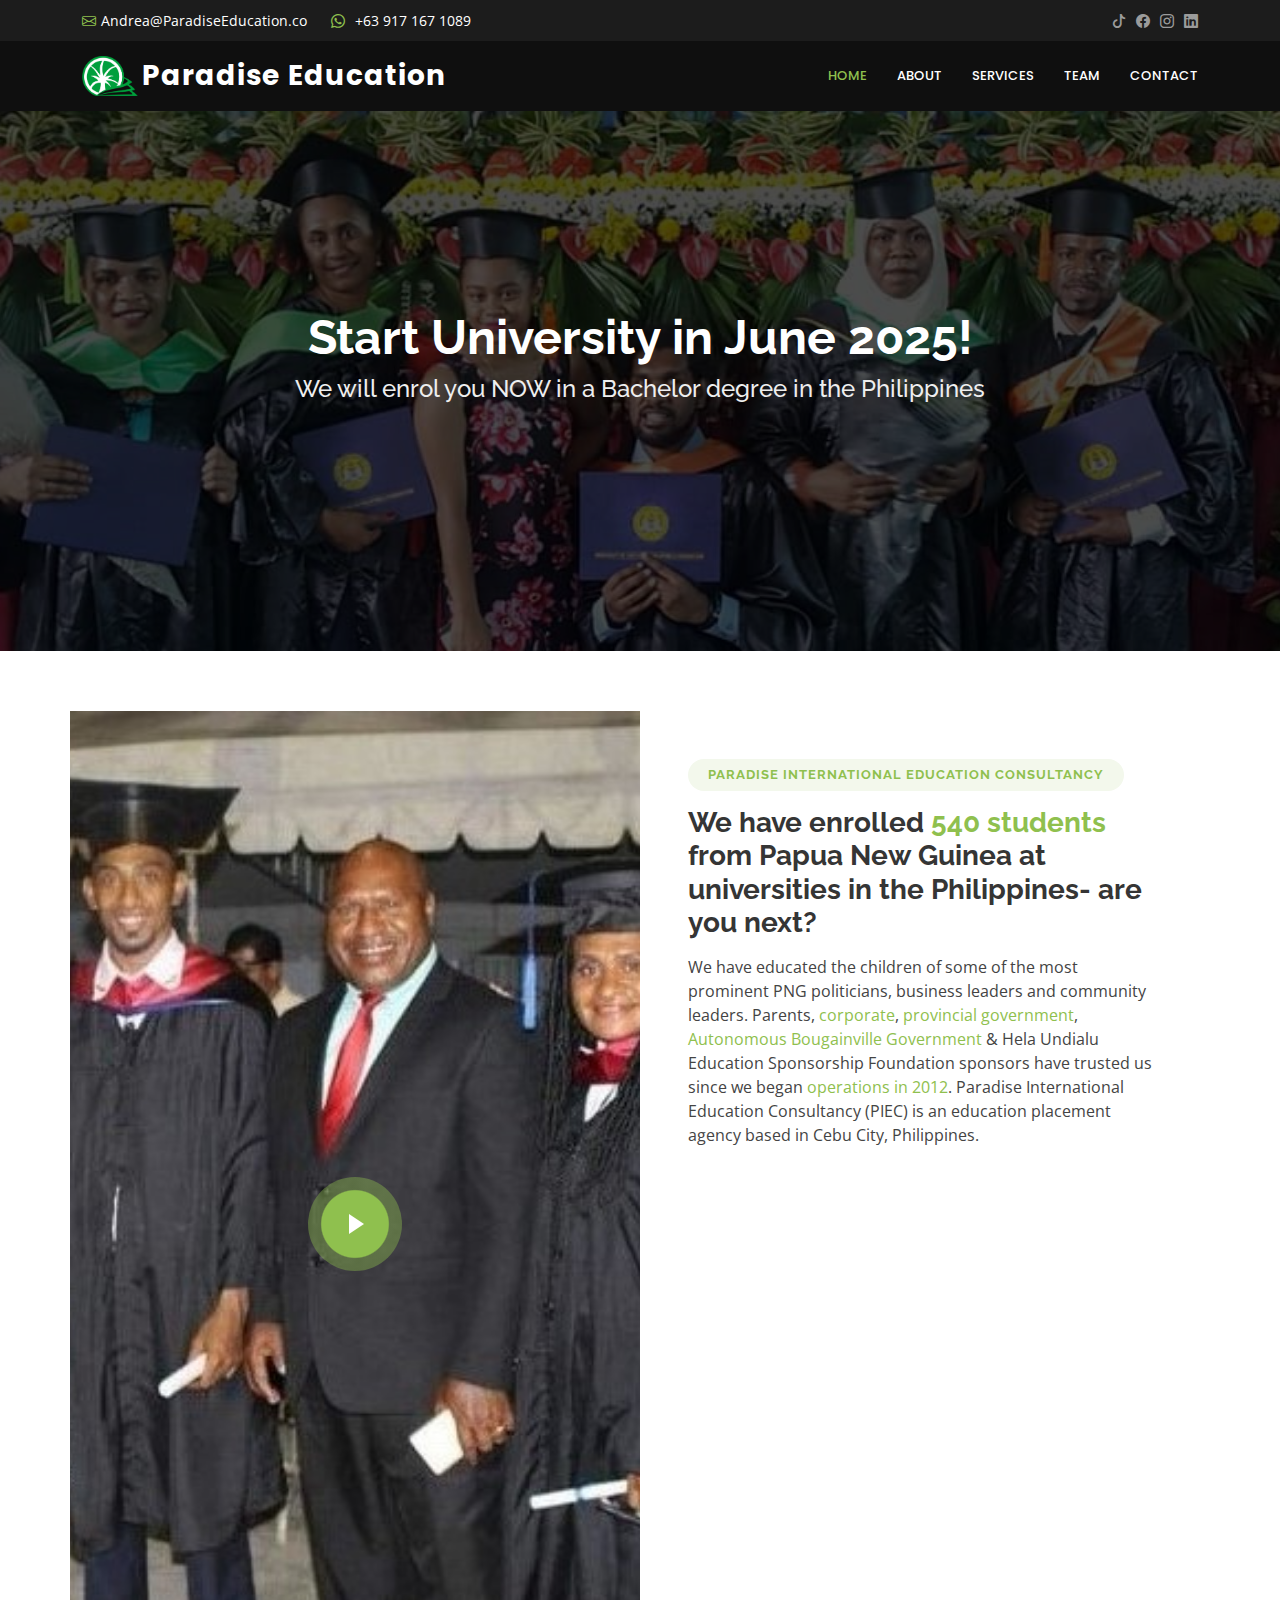
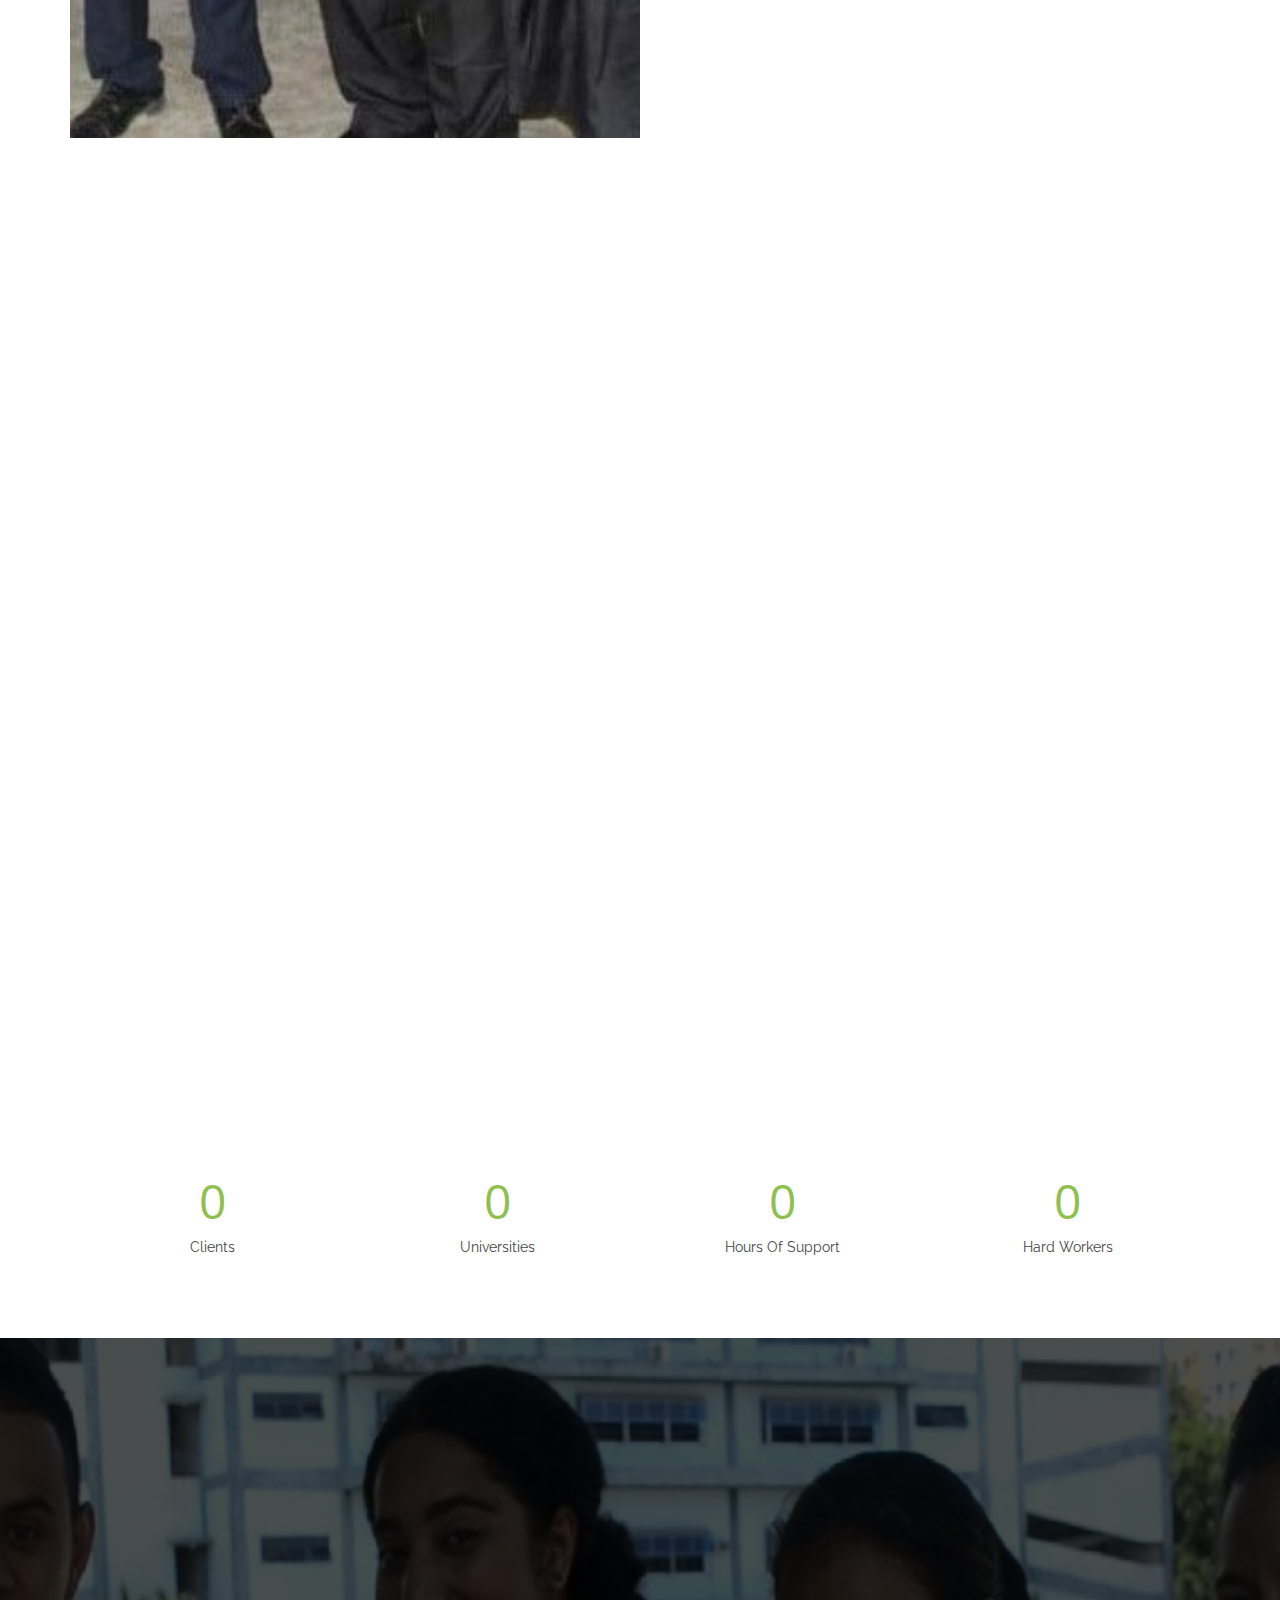
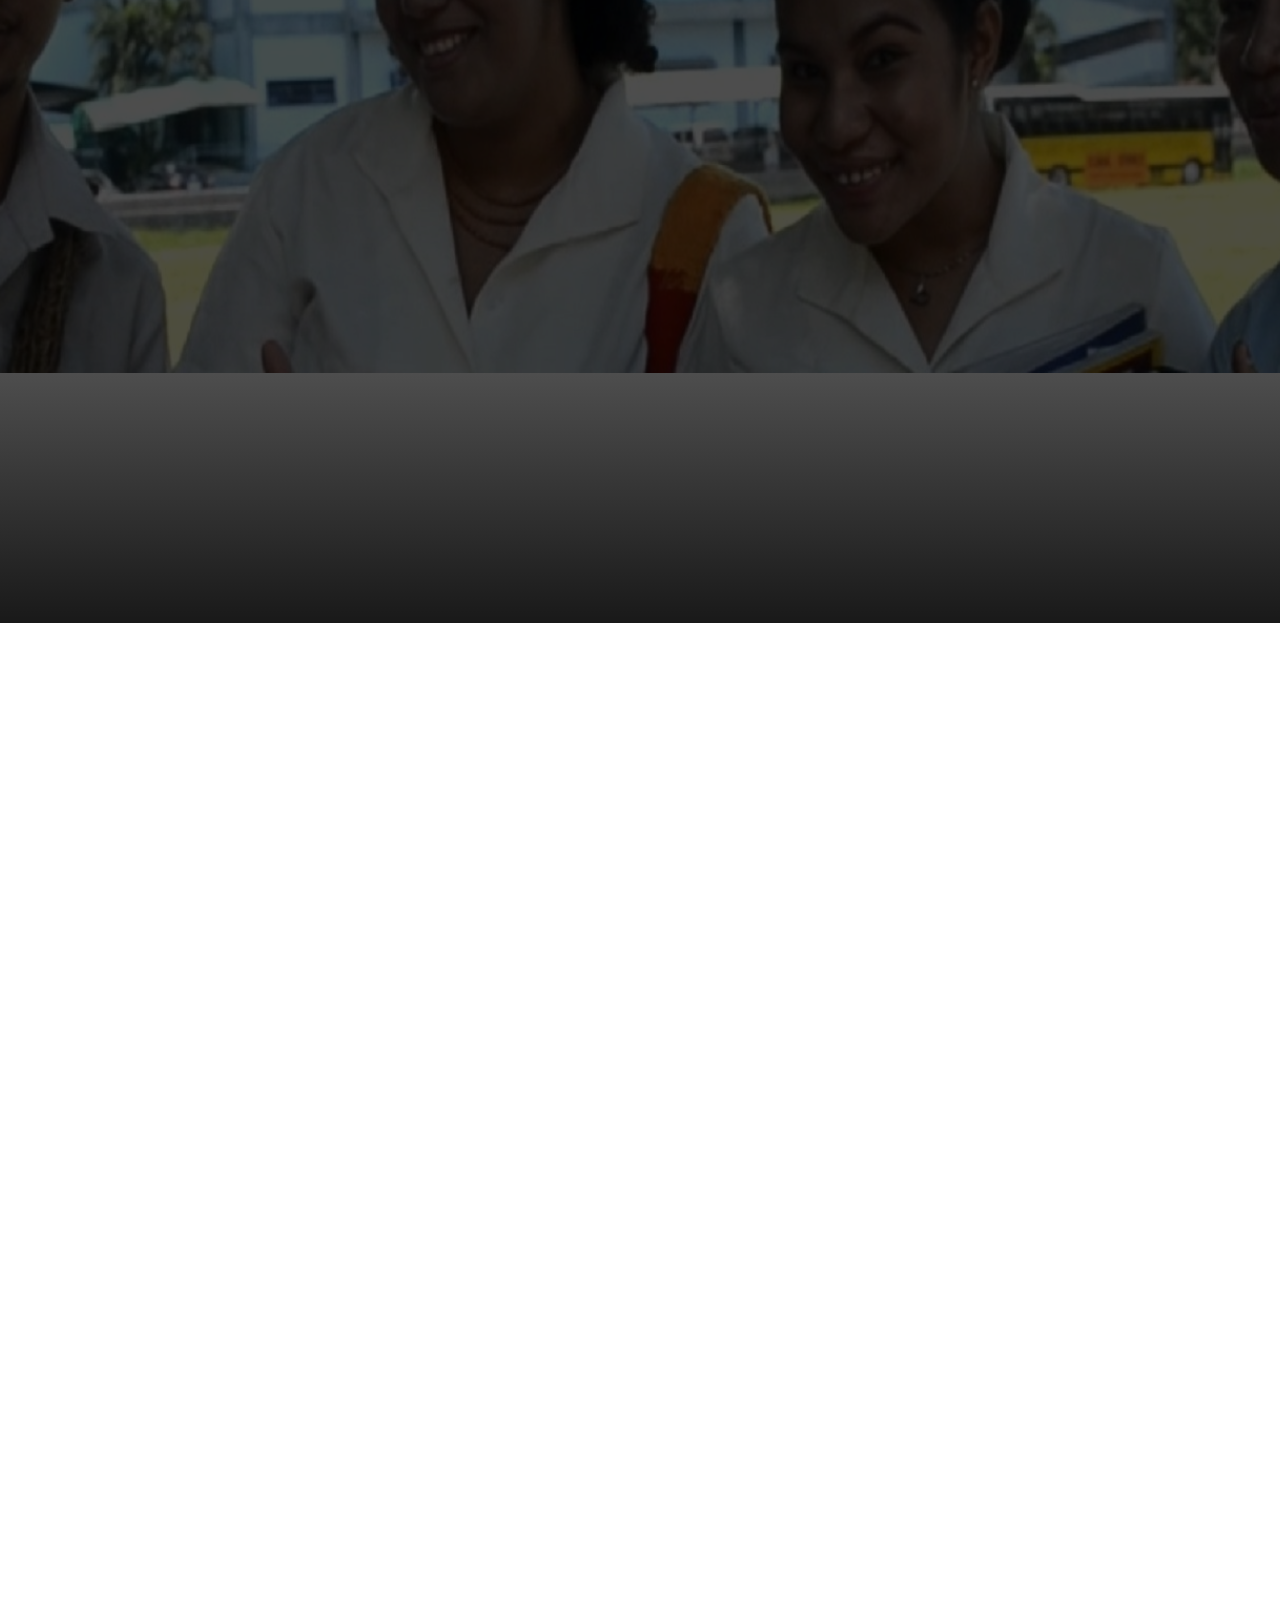
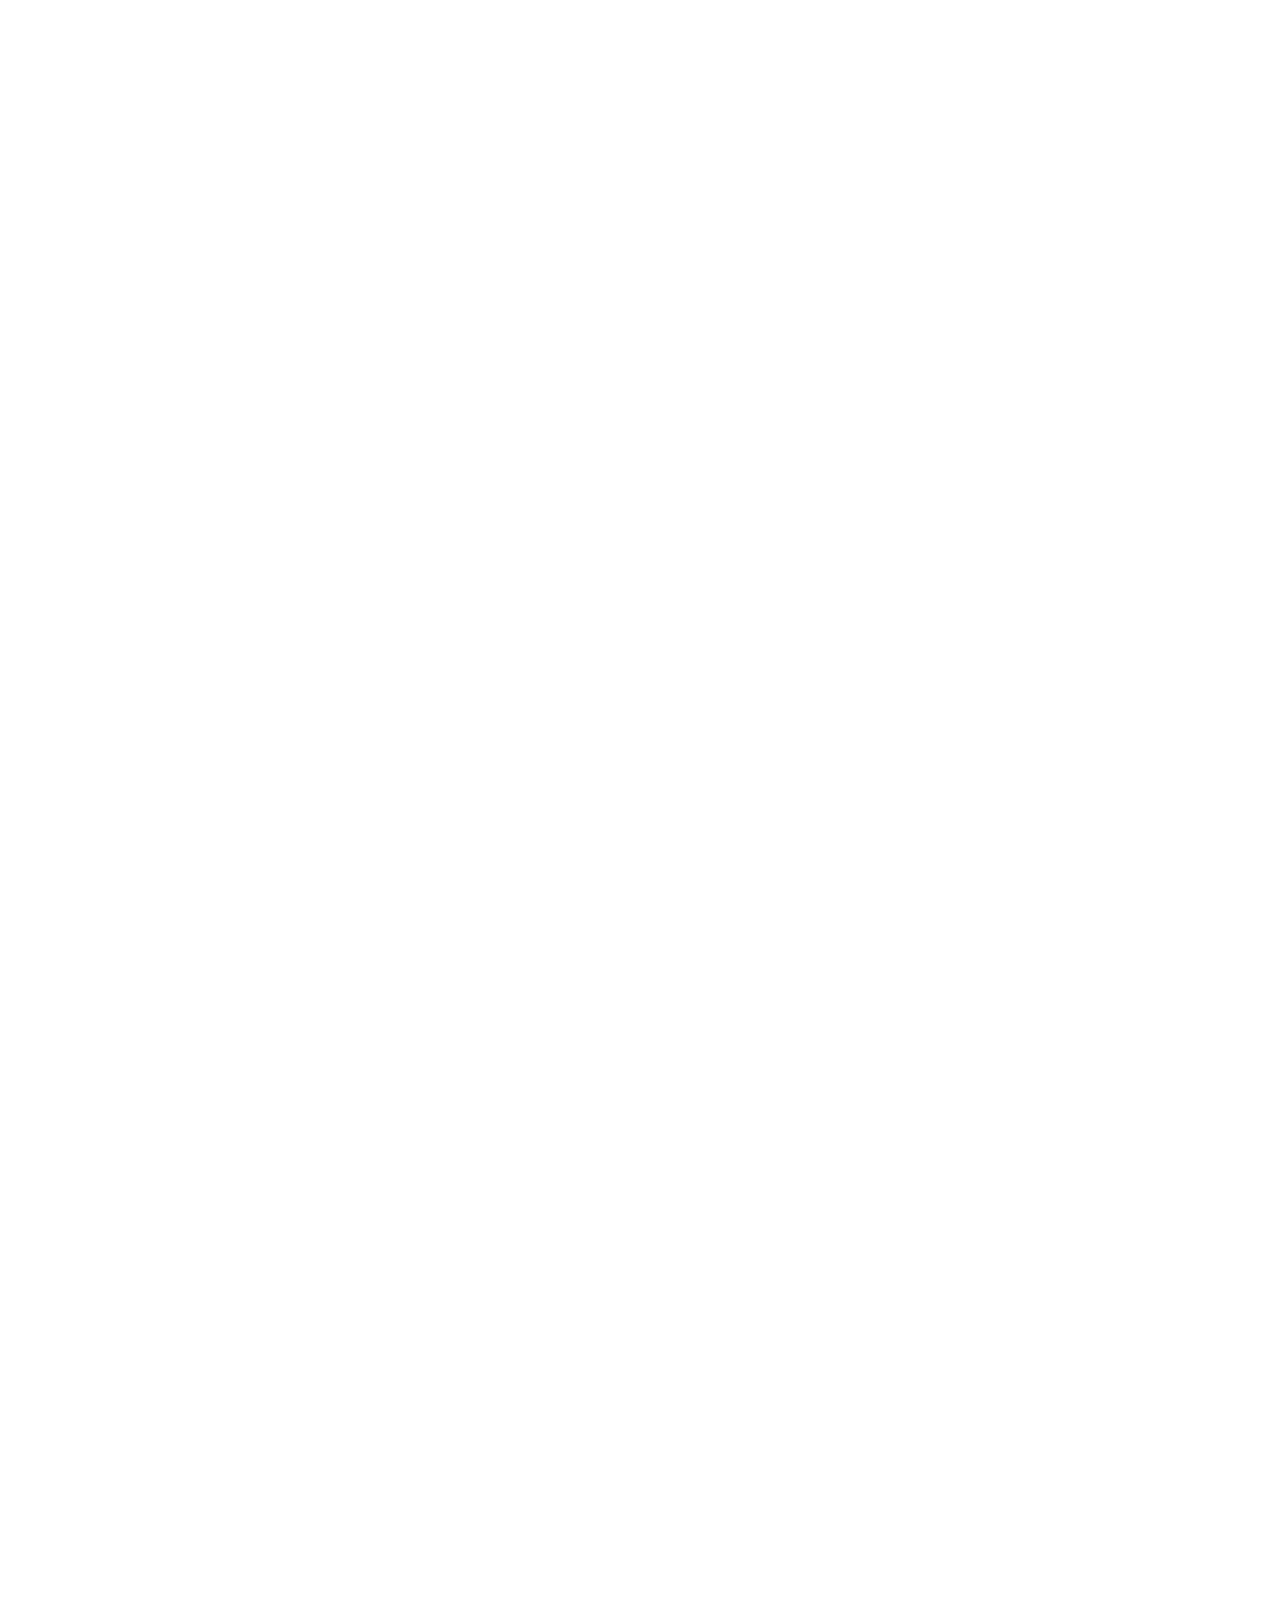
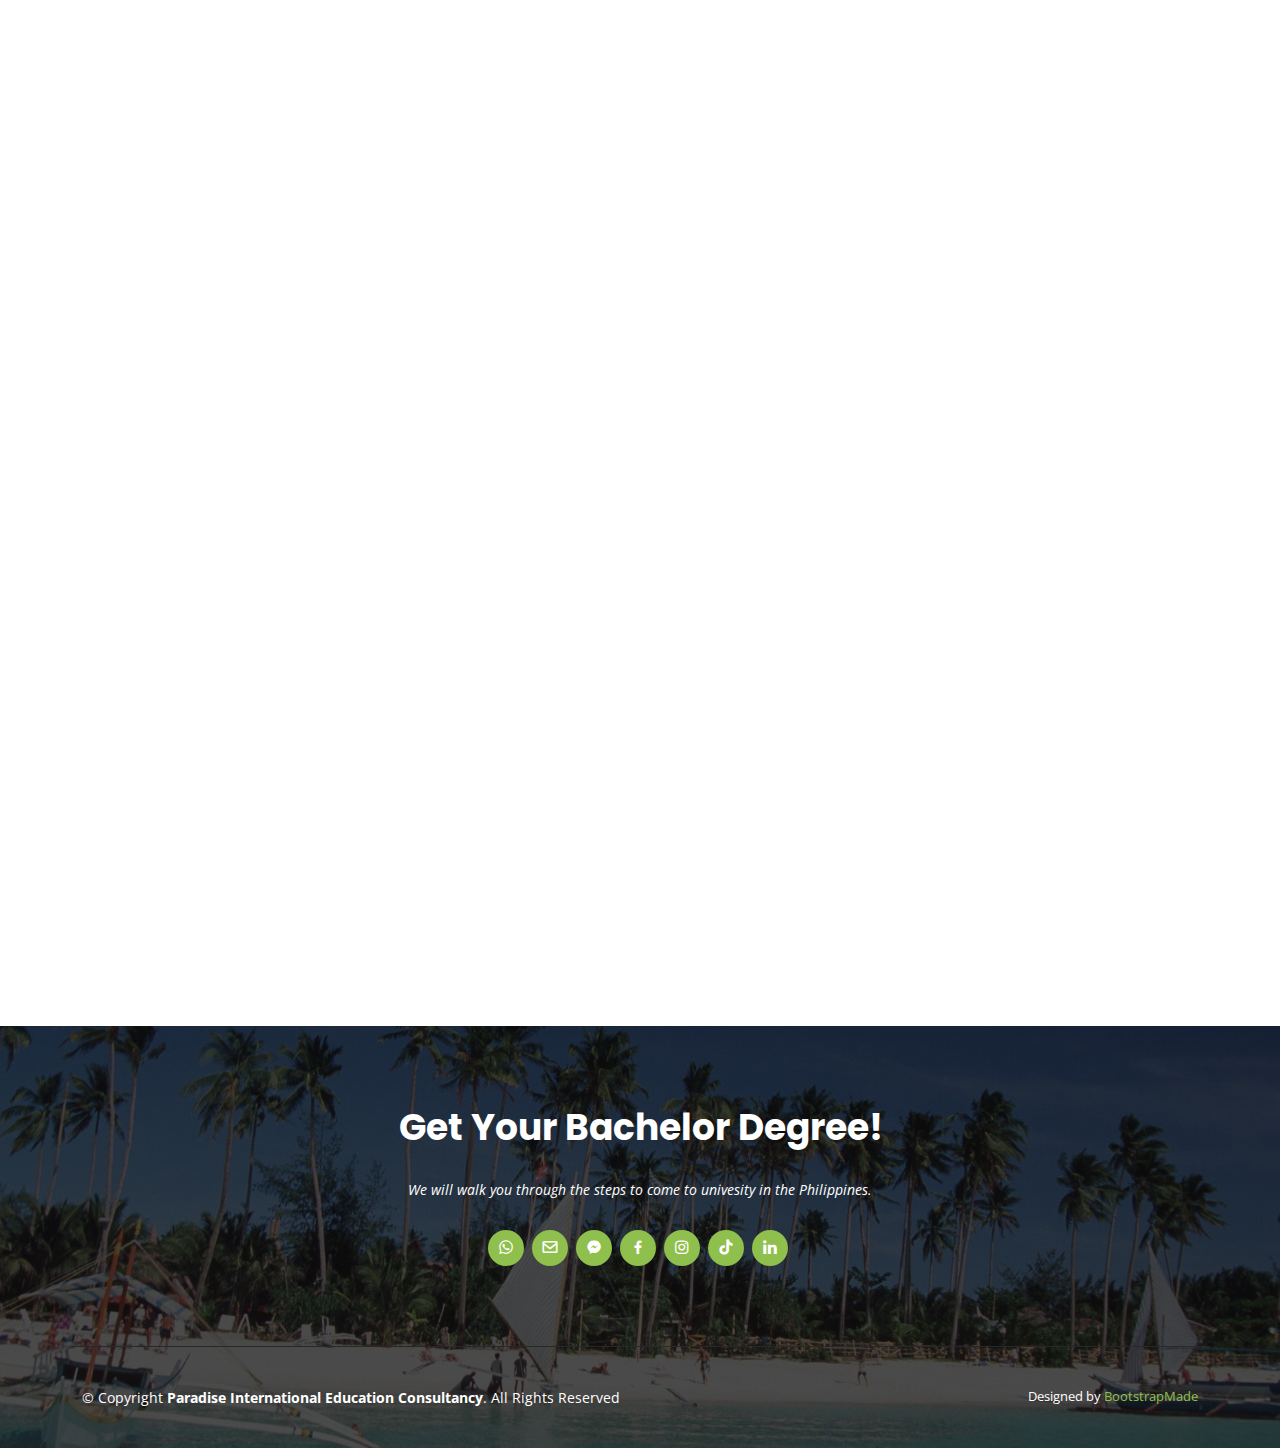
==== commit 5a0a3212: "update sem start to june 2025" ====
--- a/index.html
+++ b/index.html
@@ -106,7 +106,7 @@
   <!-- ======= Hero Section ======= -->
   <section id="hero">
     <div class="hero-container" data-aos="fade-up">
-      <h1>Start University in Jan 2025!</h1>
+      <h1>Start University in June 2025!</h1>
       <h2>We will enrol you NOW in a Bachelor degree in the Philippines</h2>
       <!-- <a href="#about" class="btn-get-started scrollto">Register Now</a> -->
     </div>
@@ -431,7 +431,7 @@
 
         <div class="text-center">
           <h3>Join our live webinar this Week!</h3>
-          <p>We will walk you through all the steps, answer all your questions and get you on your way to university in January 2025- 
+          <p>We will walk you through all the steps, answer all your questions and get you on your way to university in June 2025- 
           <br>join our live on Facebook, Instagram or TikTok!</p>
 
           <!-- <a class="cta-btn" href="#mc_embed_shell">Register Now</a> -->
@@ -836,7 +836,7 @@
 </style>
 <div id="mc_embed_signup">
   <form action="https://paradiseeducation.us10.list-manage.com/subscribe/post?u=a6adfe7d4dd0f47d124c0b783&amp;id=db0ddec3cd&amp;f_id=009ee8e5f0" method="post" id="mc-embedded-subscribe-form" name="mc-embedded-subscribe-form" class="validate" target="_blank">
-      <div id="mc_embed_signup_scroll"><h2>I want to start university in January 2025!</h2>
+      <div id="mc_embed_signup_scroll"><h2>I want to start university in June 2025!</h2>
           <div class="indicates-required"><span class="asterisk">*</span> indicates required</div>
           <div class="mc-field-group"><label for="mce-EMAIL">Email Address <span class="asterisk">*</span></label><input type="email" name="EMAIL" class="required email" id="mce-EMAIL" required="" value=""><span id="mce-EMAIL-HELPERTEXT" class="helper_text"></span></div><div class="mc-field-group"><label for="mce-FNAME">First Name </label><input type="text" name="FNAME" class=" text" id="mce-FNAME" value=""></div>
       <div id="mce-responses" class="clear foot">
